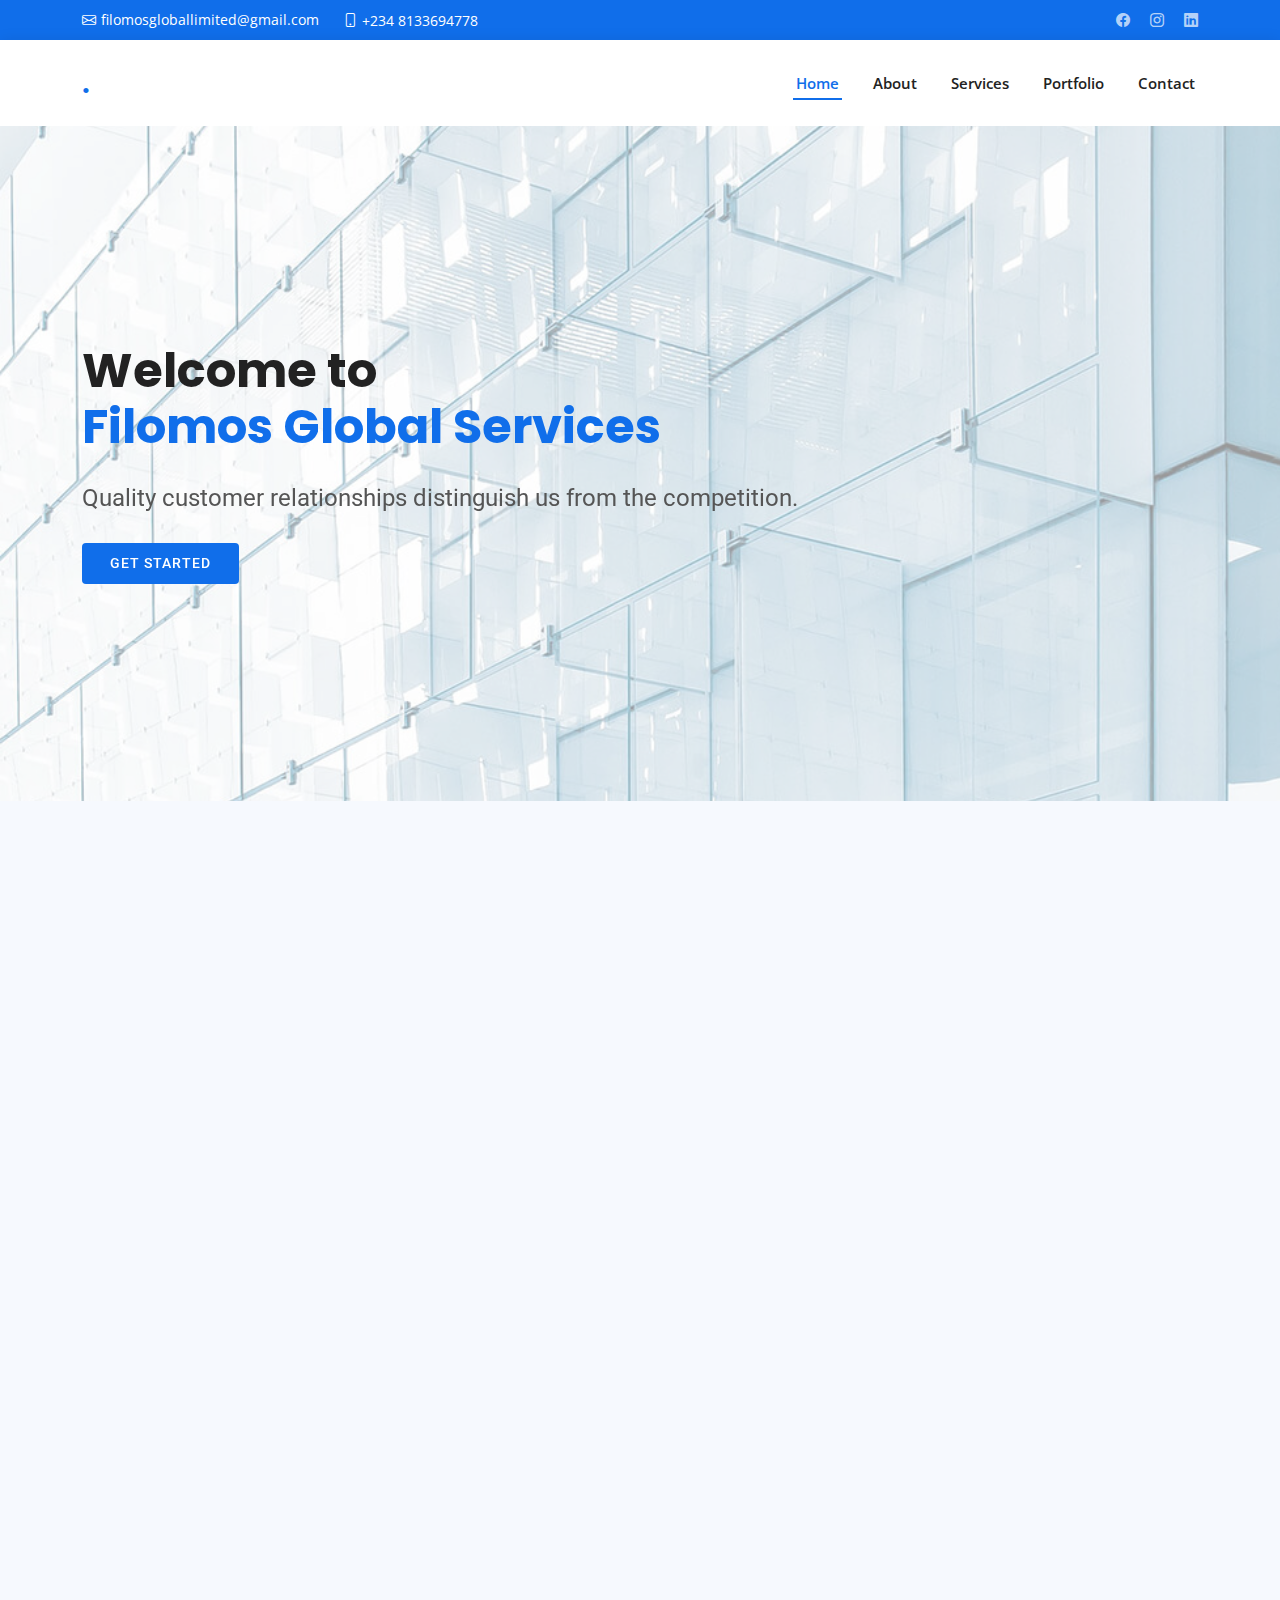
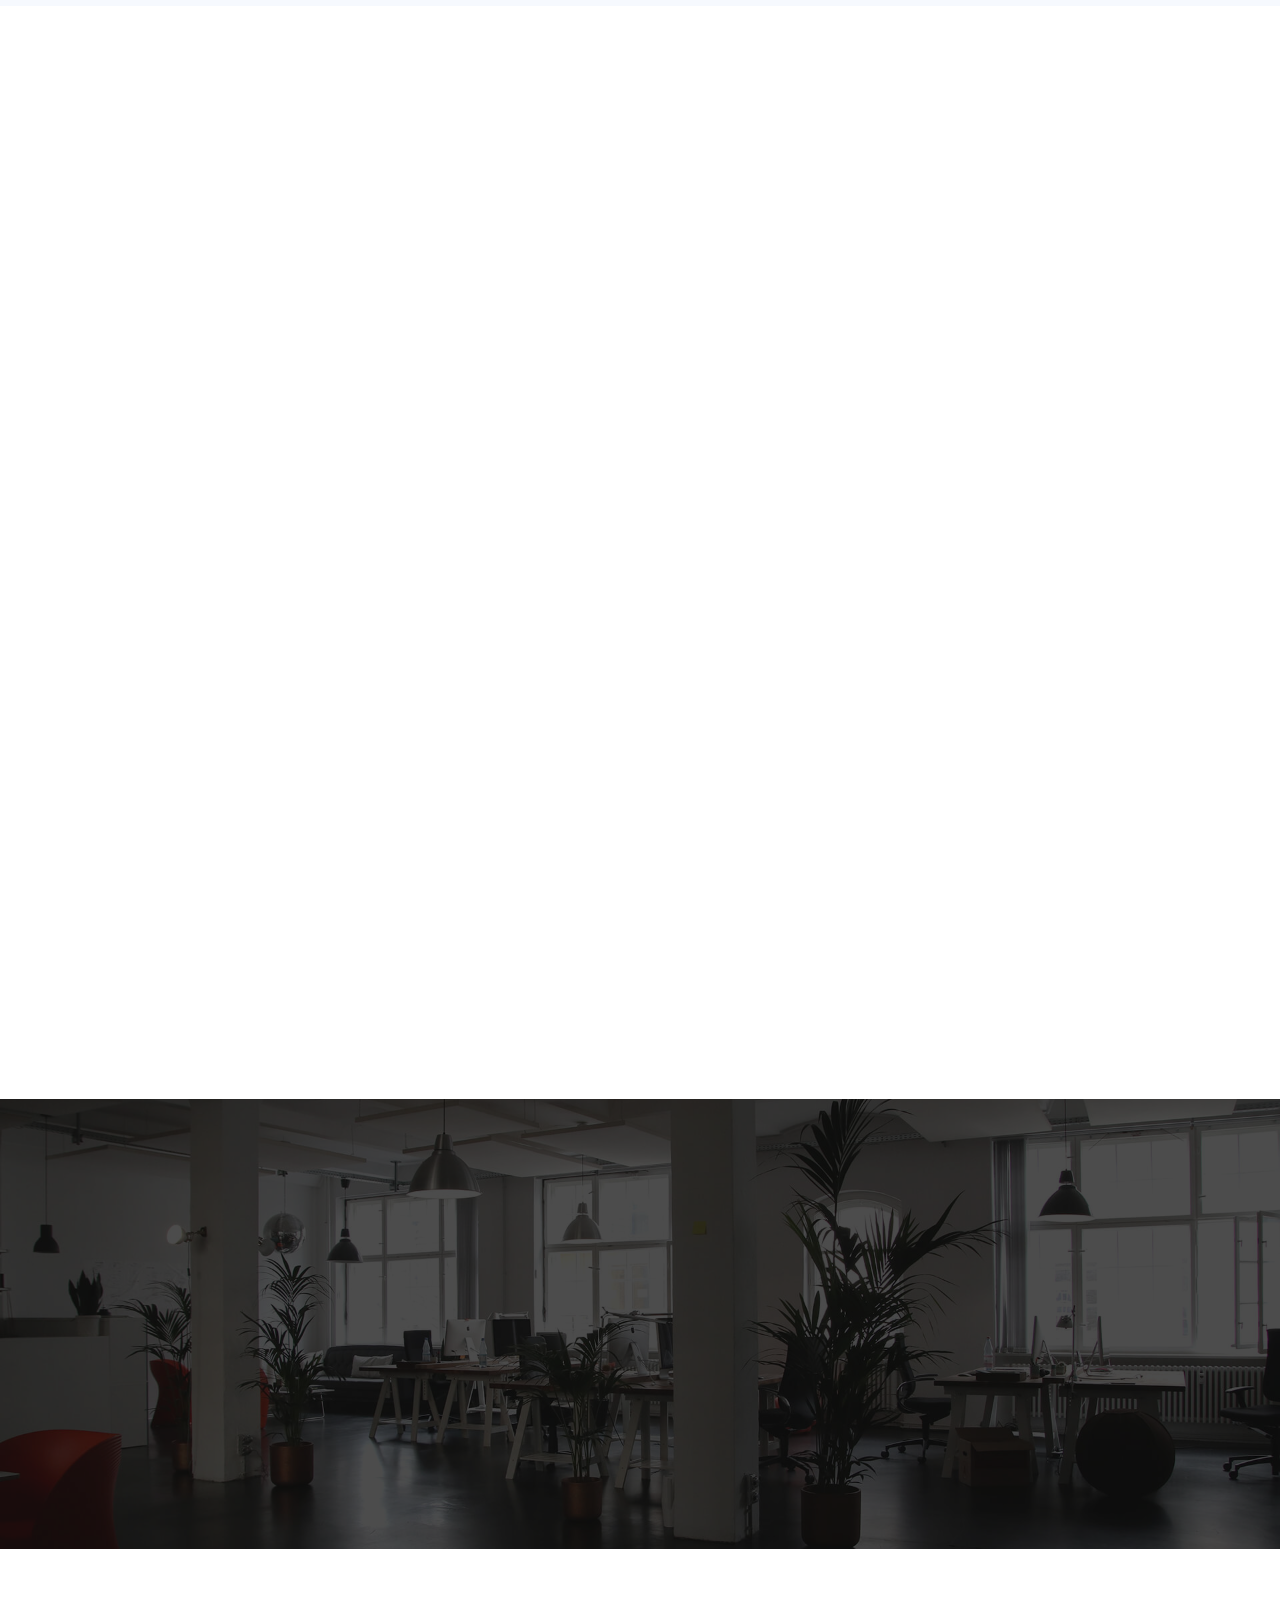
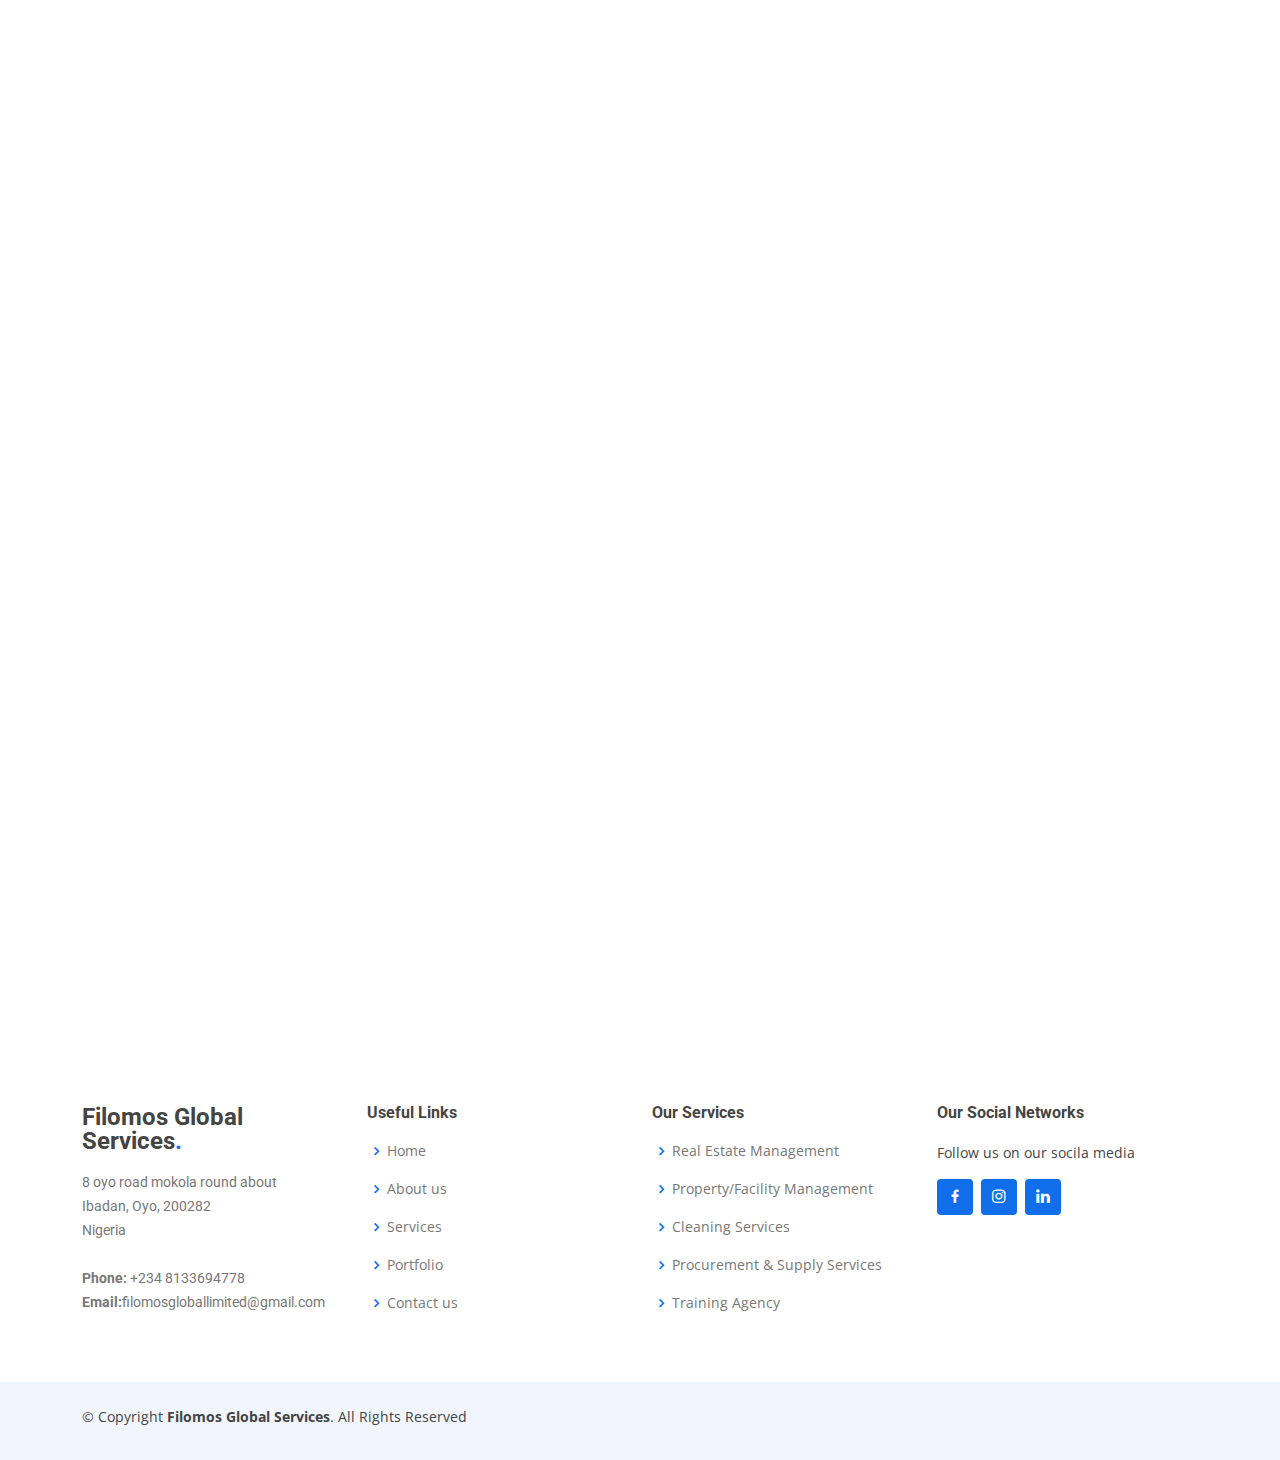
==== index.html @ 27ed24fc "Update index.html" ====
<!DOCTYPE html>
<html lang="en">

<head>
  <meta charset="utf-8">
  <meta content="width=device-width, initial-scale=1.0" name="viewport">

  <title>BizLand Bootstrap Template - Index</title>
  <meta content="" name="description">
  <meta content="" name="keywords">

  <!-- Favicons -->
  <link href="assets/img/fil-1.jpeg" rel="icon">
  <link href="assets/img/fil-1.jpeg" rel="apple-touch-icon">

  <!-- Google Fonts -->
  <link href="https://fonts.googleapis.com/css?family=Open+Sans:300,300i,400,400i,600,600i,700,700i|Roboto:300,300i,400,400i,500,500i,600,600i,700,700i|Poppins:300,300i,400,400i,500,500i,600,600i,700,700i" rel="stylesheet">

  <!-- Vendor CSS Files -->
  <link href="assets/vendor/aos/aos.css" rel="stylesheet">
  <link href="assets/vendor/bootstrap/css/bootstrap.min.css" rel="stylesheet">
  <link href="assets/vendor/bootstrap-icons/bootstrap-icons.css" rel="stylesheet">
  <link href="assets/vendor/boxicons/css/boxicons.min.css" rel="stylesheet">
  <link href="assets/vendor/glightbox/css/glightbox.min.css" rel="stylesheet">
  <link href="assets/vendor/swiper/swiper-bundle.min.css" rel="stylesheet">

  <!-- Template Main CSS File -->
  <link href="assets/css/style.css" rel="stylesheet">

</head>

<body>

  <!-- ======= Top Bar ======= -->
  <section id="topbar" class="d-flex align-items-center">
    <div class="container d-flex justify-content-center justify-content-md-between">
      <div class="contact-info d-flex align-items-center">
        <i class="bi bi-envelope d-flex align-items-center"><a href="mailto:contact@example.com">filomosgloballimited@gmail.com</a></i>
        <i class="bi bi-phone d-flex align-items-center ms-4"><span>+234 8133694778</span></i>
      </div>
      <div class="social-links d-none d-md-flex align-items-center">
        <a href="https://www.linkedin.com/company/filomos-global-services/" class="facebook"><i class="bi bi-facebook"></i></a>
        <a href="https://www.instagram.com/filomosgloballimited/" class="instagram"><i class="bi bi-instagram"></i></a>
        <a href="https://www.linkedin.com/company/filomos-global-services/" class="linkedin"><i class="bi bi-linkedin"></i></i></a>
      </div>
    </div>
  </section>

  <!-- ======= Header ======= -->
  <header id="header" class="d-flex align-items-center">
    <div class="container d-flex align-items-center justify-content-between">

      <h1 class="logo"><a href="index.html"><span>.</span></a></h1>
      <!-- Uncomment below if you prefer to use an image logo -->
      <a href="index.html" class="logo"><img src="assets/img/fil-1.jpeg" alt=""></a>

      <nav id="navbar" class="navbar">
        <ul>
          <li><a class="nav-link scrollto active" href="#hero">Home</a></li>
          <li><a class="nav-link scrollto" href="#about">About</a></li>
          <li><a class="nav-link scrollto" href="#services">Services</a></li>
          <li><a class="nav-link scrollto " href="#portfolio">Portfolio</a></li>
          <li><a class="nav-link scrollto" href="#contact">Contact</a></li>
        </ul>
        <i class="bi bi-list mobile-nav-toggle"></i>
      </nav><!-- .navbar -->

    </div>
  </header><!-- End Header -->

  <!-- ======= Hero Section ======= -->
  <section id="hero" class="d-flex align-items-center">
    <div class="container" data-aos="zoom-out" data-aos-delay="100">
      <h1>Welcome to <br><span>Filomos Global Services</span></h1></br>
      <h2>Quality customer relationships distinguish us from the competition.</h2>
      <div class="d-flex">
        <a href="#about" class="btn-get-started scrollto">Get Started</a>
      </div>
    </div>
  </section><!-- End Hero -->

  <main id="main">

    <!-- ======= Featured Services Section ======= -->
  
    <!-- End Featured Services Section -->

    <!-- ======= About Section ======= -->
    <section id="about" class="about section-bg">
      <div class="container" data-aos="fade-up">

        <div class="section-title">
          <h2>About</h2>
          <h3>Find Out More <span>About Us</span></h3>
          <p>
            Elevating Standards, Building Relationships - Your Partner in Excellence Across Real Estate, Management, and Beyond
          </p>
        </div>

        <div class="row">
          <div class="col-lg-6" data-aos="fade-right" data-aos-delay="100">
            <img src="assets/img/fil-a.jpg" class="img-fluid" alt="">
          </div>
          <div class="col-lg-6 pt-4 pt-lg-0 content d-flex flex-column justify-content-center" data-aos="fade-up" data-aos-delay="100">
            <h3>We excel in real estate, facility management, cleaning, and procurement & supply.</h3>
            <p class="fst-italic">
              Our real estate, construction, and property management services offer innovative and tailored solutions for every need.
            </p>
            <ul>
            
              <li>
                <i class="bx bx-store-alt"></i>
                
                <div>
                  <p>We prioritize unique, punctual services and strong client relationships to ensure satisfaction.</p>
                </div>
                
              </li>
              
              <li>
                <i class="bx bx-images"></i>
              
                <div>
                  <p>Our professionalism, confidentiality, skilled staff selection, and commitment to improvement ensure a positive experience for all stakeholders.</p>
                  
                </div>
              
              </li>
            </ul>
            <p>
              We are more than just a service provider; we are a partner committed to delivering not only exceptional services but also fostering a positive and collaborative experience for all our clients.
              Our aim is to transcend the ordinary, setting new benchmarks for quality and customer satisfaction in every project we undertake.
            </p>
           
          </div>
        </div>

      </div>
    </section><!-- End About Section -->

    <!-- ======= Skills Section ======= -->
    
    <!-- End Skills Section -->

    <!-- ======= Counts Section ======= -->
    
    <!-- End Counts Section -->

    <!-- ======= Clients Section ======= -->
      
    <!-- End Clients Section -->

    <!-- ======= Services Section ======= -->
    <section id="services" class="services">
      <div class="container" data-aos="fade-up">

        <div class="section-title">
          <h2>Services</h2>
          <h3>Check our <span>Services</span></h3>
          <p>"Transforming Spaces, Enhancing Lives: Tailored Solutions for Every Need"</p>
        </div>

        <div class="row">
          <div class="col-lg-4 col-md-6 d-flex align-items-stretch" data-aos="zoom-in" data-aos-delay="100">
            <div class="icon-box">
              <div class="icon"><i class="bx bxl-dribbble"></i></div>
              <h4><a href="">Real Estate Services</a></h4>
              <p>We specialize in land sales and leases, house rentals and sales, as well as construction and design services.</p>
            </div>
          </div>

          <div class="col-lg-4 col-md-6 d-flex align-items-stretch mt-4 mt-md-0" data-aos="zoom-in" data-aos-delay="200">
            <div class="icon-box">
              <div class="icon"><i class="bx bx-file"></i></div>
              <h4><a href="">Facility Management</a></h4>
              <p>We offer renovation, repair, and maintenance services.</p>
            </div>
          </div>

          <div class="col-lg-4 col-md-6 d-flex align-items-stretch mt-4 mt-lg-0" data-aos="zoom-in" data-aos-delay="300">
            <div class="icon-box">
              <div class="icon"><i class="bx bx-tachometer"></i></div>
              <h4><a href="">Cleaning Services</a></h4>
              <p>We provide post-construction cleaning services for residential areas, commercial spaces, and offices, including sofa and carpet cleaning.</p>
            </div>
          </div>

          <div class="col-lg-4 col-md-6 d-flex align-items-stretch mt-4" data-aos="zoom-in" data-aos-delay="100">
            <div class="icon-box">
              <div class="icon"><i class="bx bx-world"></i></div>
              <h4><a href="">Procurement Services</a></h4>
              <p>
                We offer a wide range of services including electrical work,
              plumbing, interior design, as well as the supply and installation of granite, stone base, and gravel
              </p>
            </div>
          </div>

          <div class="col-lg-4 col-md-6 d-flex align-items-stretch mt-4" data-aos="zoom-in" data-aos-delay="200">
            <div class="icon-box">
              <div class="icon"><i class="bx bx-slideshow"></i></div>
              <h4><a href="">Training</a></h4>
              <p>
              We offer training focused on safety, welfare, and health of employees in the workplace, aiming for "Synergy for Enhanced Productivity."
              </p>
            </div>
          </div>

          <div class="col-lg-4 col-md-6 d-flex align-items-stretch mt-4" data-aos="zoom-in" data-aos-delay="300">
            <div class="icon-box">
              <div class="icon"><i class="bx bx-arch"></i></div>
              <h4><a href="">Interior Design</a></h4>
              <p>We deliver contemporary and stylish interior solutions tailored to your building, encompassing offices, homes, and stores.</p>
            </div>
          </div>

        </div>

      </div>
    </section><!-- End Services Section -->

    <!-- ======= Testimonials Section ======= -->
    <section id="testimonials" class="testimonials">
      <div class="container" data-aos="zoom-in">

        <div class="testimonials-slider swiper" data-aos="fade-up" data-aos-delay="100">
          <div class="swiper-wrapper">

            <div class="swiper-slide">
              <div class="testimonial-item">
                <img src="assets/img/testimonials/testimonials-1.jpg" class="testimonial-img" alt="">
                <h3>Saul Goodman</h3>
                <h4>Ceo &amp; Founder</h4>
                <p>
                  <i class="bx bxs-quote-alt-left quote-icon-left"></i>
                  Proin iaculis purus consequat sem cure digni ssim donec porttitora entum suscipit rhoncus. Accusantium quam, ultricies eget id, aliquam eget nibh et. Maecen aliquam, risus at semper.
                  <i class="bx bxs-quote-alt-right quote-icon-right"></i>
                </p>
              </div>
            </div><!-- End testimonial item -->

            <div class="swiper-slide">
              <div class="testimonial-item">
                <img src="assets/img/testimonials/testimonials-2.jpg" class="testimonial-img" alt="">
                <h3>Sara Wilsson</h3>
                <h4>Designer</h4>
                <p>
                  <i class="bx bxs-quote-alt-left quote-icon-left"></i>
                  Export tempor illum tamen malis malis eram quae irure esse labore quem cillum quid cillum eram malis quorum velit fore eram velit sunt aliqua noster fugiat irure amet legam anim culpa.
                  <i class="bx bxs-quote-alt-right quote-icon-right"></i>
                </p>
              </div>
            </div><!-- End testimonial item -->

            <div class="swiper-slide">
              <div class="testimonial-item">
                <img src="assets/img/testimonials/testimonials-3.jpg" class="testimonial-img" alt="">
                <h3>Jena Karlis</h3>
                <h4>Store Owner</h4>
                <p>
                  <i class="bx bxs-quote-alt-left quote-icon-left"></i>
                  Enim nisi quem export duis labore cillum quae magna enim sint quorum nulla quem veniam duis minim tempor labore quem eram duis noster aute amet eram fore quis sint minim.
                  <i class="bx bxs-quote-alt-right quote-icon-right"></i>
                </p>
              </div>
            </div><!-- End testimonial item -->

            <div class="swiper-slide">
              <div class="testimonial-item">
                <img src="assets/img/testimonials/testimonials-4.jpg" class="testimonial-img" alt="">
                <h3>Matt Brandon</h3>
                <h4>Freelancer</h4>
                <p>
                  <i class="bx bxs-quote-alt-left quote-icon-left"></i>
                  Fugiat enim eram quae cillum dolore dolor amet nulla culpa multos export minim fugiat minim velit minim dolor enim duis veniam ipsum anim magna sunt elit fore quem dolore labore illum veniam.
                  <i class="bx bxs-quote-alt-right quote-icon-right"></i>
                </p>
              </div>
            </div><!-- End testimonial item -->

            <div class="swiper-slide">
              <div class="testimonial-item">
                <img src="assets/img/testimonials/testimonials-5.jpg" class="testimonial-img" alt="">
                <h3>John Larson</h3>
                <h4>Entrepreneur</h4>
                <p>
                  <i class="bx bxs-quote-alt-left quote-icon-left"></i>
                  Quis quorum aliqua sint quem legam fore sunt eram irure aliqua veniam tempor noster veniam enim culpa labore duis sunt culpa nulla illum cillum fugiat legam esse veniam culpa fore nisi cillum quid.
                  <i class="bx bxs-quote-alt-right quote-icon-right"></i>
                </p>
              </div>
            </div><!-- End testimonial item -->

          </div>
          <div class="swiper-pagination"></div>
        </div>

      </div>
    </section><!-- End Testimonials Section -->

    <!-- ======= Portfolio Section ======= -->
    <section id="portfolio" class="portfolio">
      <div class="container" data-aos="fade-up">

        <div class="section-title">
          <h2>Portfolio</h2>
          <h3>Check our <span>Portfolio</span></h3>
          <p>We deliver top-notch solutions to ensure our clients are fully satisfied.</p>
        </div>

        <div class="row" data-aos="fade-up" data-aos-delay="100">
          <div class="col-lg-12 d-flex justify-content-center">
            <ul id="portfolio-flters">
              <li data-filter="*" class="filter-active">All</li>
              <li data-filter=".filter-Cleaning">Cleaning</li>
              <li data-filter=".filter-Procurement">Procurement</li>
              <li data-filter=".filter-RealEstate">Real Estate</li>
               <li data-filter=".filter-Training">Training</li>
            </ul>
          </div>
        </div>

        <div class="row portfolio-container" data-aos="fade-up" data-aos-delay="200">

          <div class="col-lg-4 col-md-6 portfolio-item filter-Cleaning">
            <img src="assets/img/fil-14.jpeg" class="img-fluid" alt="">
            <div class="portfolio-info">
              <h4>Cleaning</h4>
              <p>Cleaning</p>
              <a href="assets/img/fil-14.jpeg" data-gallery="portfolioGallery" class="portfolio-lightbox preview-link" title="Cleaning services"><i class="bx bx-plus"></i></a>
           
            </div>
          </div>

          <div class="col-lg-4 col-md-6 portfolio-item filter-Cleaning">
            <img src="assets/img/fil-15.jpeg" class="img-fluid" alt="">
            <div class="portfolio-info">
              <h4>Cleaning</h4>
              <p>Cleaning</p>
              <a href="assets/img/fil-15.jpeg" data-gallery="portfolioGallery" class="portfolio-lightbox preview-link" title="Cleaning services"><i class="bx bx-plus"></i></a>
            
            </div>
          </div>

          <div class="col-lg-4 col-md-6 portfolio-item filter-Cleaning">
            <img src="assets/img/fil-16.jpeg" class="img-fluid" alt="">
            <div class="portfolio-info">
              <h4>Cleaning</h4>
              <p>Cleaning</p>
              <a href="assets/img/fil-16.jpeg" data-gallery="portfolioGallery" class="portfolio-lightbox preview-link" title="Cleaning services"><i class="bx bx-plus"></i></a>
           
            </div>
          </div>

           <div class="col-lg-4 col-md-6 portfolio-item filter-Cleaning">
            <img src="assets/img/fil-9.jpeg" class="img-fluid" alt="">
            <div class="portfolio-info">
              <h4>Cleaning</h4>
              <p>Cleaning</p>
              <a href="assets/img/fil-9.jpeg" data-gallery="portfolioGallery" class="portfolio-lightbox preview-link" title="Cleaning services"><i class="bx bx-plus"></i></a>
           
            </div>
          </div>

          <div class="col-lg-4 col-md-6 portfolio-item filter-RealEstate">
            <img src="assets/img/fil-21.jpeg" class="img-fluid" alt="">
            <div class="portfolio-info">
              <h4>Real Estate</h4>
              <p>Real Estate</p>
              <a href="assets/img/fil-21.jpeg" data-gallery="portfolioGallery" class="portfolio-lightbox preview-link" title="Real Estate"><i class="bx bx-plus"></i></a>
            
            </div>
          </div>

          <div class="col-lg-4 col-md-6 portfolio-item filter-RealEstate">
            <img src="assets/img/fil-23.jpeg" class="img-fluid" alt="">
            <div class="portfolio-info">
              <h4>Real Estate</h4>
              <p>Real Estate</p>
              <a href="assets/img/fil-23.jpeg" data-gallery="portfolioGallery" class="portfolio-lightbox preview-link" title="Real Estate"><i class="bx bx-plus"></i></a>
              
            </div>
          </div>

          <div class="col-lg-4 col-md-6 portfolio-item filter-Training">
            <img src="assets/img/fil-12.jpeg" class="img-fluid" alt="">
            <div class="portfolio-info">
              <h4>Training</h4>
              <p>Training</p>
              <a href="assets/img/fil-12.jpeg" data-gallery="portfolioGallery" class="portfolio-lightbox preview-link" title="Training"><i class="bx bx-plus"></i></a>
            
            </div>
          </div>

            <div class="col-lg-4 col-md-6 portfolio-item filter-Cleaning">
            <img src="assets/img/fil-8.jpeg" class="img-fluid" alt="">
            <div class="portfolio-info">
              <h4>Cleaning</h4>
              <p>Cleaning</p>
              <a href="assets/img/fil-8.jpeg" data-gallery="portfolioGallery" class="portfolio-lightbox preview-link" title="Cleaning"><i class="bx bx-plus"></i></a>
            
            </div>
          </div>

            <div class="col-lg-4 col-md-6 portfolio-item filter-Training">
            <img src="assets/img/fil-17.jpeg" class="img-fluid" alt="">
            <div class="portfolio-info">
              <h4>Training</h4>
              <p>Training</p>
              <a href="assets/img/fil-17.jpeg" data-gallery="portfolioGallery" class="portfolio-lightbox preview-link" title="Training"><i class="bx bx-plus"></i></a>
             
            </div>
          </div>

            <div class="col-lg-4 col-md-6 portfolio-item filter-Training">
            <img src="assets/img/fil-13.jpeg" class="img-fluid" alt="">
            <div class="portfolio-info">
              <h4>Training</h4>
              <p>T</p>
              <a href="assets/img/fil-13.jpeg" data-gallery="portfolioGallery" class="portfolio-lightbox preview-link" title="Training"><i class="bx bx-plus"></i></a>
          
            </div>
          </div>

          <div class="col-lg-4 col-md-6 portfolio-item filter-Procurement">
            <img src="assets/img/fil-7.jpeg" class="img-fluid" alt="">
            <div class="portfolio-info">
              <h4>Procurement</h4>
              <p>Procurement</p>
              <a href="assets/img/fil-7.jpeg" data-gallery="portfolioGallery" class="portfolio-lightbox preview-link" title="procurement"><i class="bx bx-plus"></i></a>
             
            </div>
          </div>

            <div class="col-lg-4 col-md-6 portfolio-item filter-Procurement">
            <img src="assets/img/fil-20.jpeg" class="img-fluid" alt="">
            <div class="portfolio-info">
              <h4>Procurement</h4>
              <p>Procurement</p>
              <a href="assets/img/fil-20.jpeg" data-gallery="portfolioGallery" class="portfolio-lightbox preview-link" title="procurement"><i class="bx bx-plus"></i></a>
             
            </div>
          </div>

          <div class="col-lg-4 col-md-6 portfolio-item filter-Procurement">
            <img src="assets/img/fil-19.jpeg" class="img-fluid" alt="">
            <div class="portfolio-info">
              <h4>Procurement</h4>
              <p>Procurement</p>
              <a href="assets/img/fil-19.jpeg" data-gallery="portfolioGallery" class="portfolio-lightbox preview-link" title="procurement"><i class="bx bx-plus"></i></a>
             
            </div>
          </div>
          
           <div class="col-lg-4 col-md-6 portfolio-item filter-Procurement">
            <img src="assets/img/fil-18.jpeg" class="img-fluid" alt="">
            <div class="portfolio-info">
              <h4>Procurement</h4>
              <p>Procurement</p>
              <a href="assets/img/fil-18.jpeg" data-gallery="portfolioGallery" class="portfolio-lightbox preview-link" title="Procurement"><i class="bx bx-plus"></i></a>
            
            </div>
          </div>

        </div>

      </div>
    </section><!-- End Portfolio Section -->

    <!-- ======= Team Section ======= -->
    
    <!-- End Team Section -->

    <!-- ======= Pricing Section ======= -->
      
    <!-- End Pricing Section -->

    <!-- ======= Frequently Asked Questions Section ======= -->
    
    <!-- End Frequently Asked Questions Section -->

    <!-- ======= Contact Section ======= -->
     <section id="contact" class="contact">
      <div class="container" data-aos="fade-up">

        <div class="section-title">
          <h2>Contact</h2>
          <h3><span>Contact Us</span></h3>
          <p>Filomos Group's commitment to excellence spans real estate, facility management, cleaning services, procurement, and supply services.</p>
        </div>

        <div class="row" data-aos="fade-up" data-aos-delay="100">
          <div class="col-lg-6">
            <div class="info-box mb-4">
              <i class="bx bx-map"></i>
              <h3>Our Address</h3>
              <p>No 8 oyo road mokola round about, Ibadan, Oyo, 200282, Nigeria</p>
            </div>
          </div>

          <div class="col-lg-3 col-md-6">
            <div class="info-box  mb-4">
              <i class="bx bx-envelope"></i>
              <h3>Email Us</h3>
              <p>filomosgloballimited@gmail.com</p>
            </div>
          </div>

          <div class="col-lg-3 col-md-6">
            <div class="info-box  mb-4">
              <i class="bx bx-phone-call"></i>
              <h3>Call Us</h3>
              <p>+234 8133694778</p>
            </div>
          </div>

        </div>
      </div>
    </section><!-- End Contact Section -->
    
    <!-- End Contact Section -->

  </main><!-- End #main -->

  <!-- ======= Footer ======= -->
  <footer id="footer">

    <div class="footer-top">
      <div class="container">
        <div class="row">

          <div class="col-lg-3 col-md-6 footer-contact">
            <h3>Filomos Global Services<span>.</span></h3>
            <p>
              8 oyo road mokola round about<br>
              Ibadan, Oyo, 200282<br>
              Nigeria<br><br>
              <strong>Phone:</strong> +234 8133694778<br>
              <strong>Email:</strong>filomosgloballimited@gmail.com<br>
            </p>
          </div>

          <div class="col-lg-3 col-md-6 footer-links">
            <h4>Useful Links</h4>
            <ul>
              <li><i class="bx bx-chevron-right"></i> <a href="#hero">Home</a></li>
              <li><i class="bx bx-chevron-right"></i> <a href="#about">About us</a></li>
              <li><i class="bx bx-chevron-right"></i> <a href="#services">Services</a></li>
              <li><i class="bx bx-chevron-right"></i> <a href="#portfolio">Portfolio</a></li>
              <li><i class="bx bx-chevron-right"></i> <a href="#contact">Contact us</a></li>
            </ul>
          </div>

          <div class="col-lg-3 col-md-6 footer-links">
            <h4>Our Services</h4>
            <ul>
              <li><i class="bx bx-chevron-right"></i> <a href="#">Real Estate Management</a></li>
              <li><i class="bx bx-chevron-right"></i> <a href="#">Property/Facility Management</a></li>
              <li><i class="bx bx-chevron-right"></i> <a href="#">Cleaning Services</a></li>
              <li><i class="bx bx-chevron-right"></i> <a href="#">Procurement & Supply Services</a></li>
              <li><i class="bx bx-chevron-right"></i> <a href="#">Training Agency</a></li>
            </ul>
          </div>

          <div class="col-lg-3 col-md-6 footer-links">
            <h4>Our Social Networks</h4>
            <p>Follow us on our socila media</p>
            <div class="social-links mt-3">
              <a href="https://www.facebook.com/profile.php?id=100077871773755" class="facebook"><i class="bx bxl-facebook"></i></a>
              <a href="https://www.instagram.com/filomosgloballimited/" class="instagram"><i class="bx bxl-instagram"></i></a>
              <a href="https://www.linkedin.com/company/filomos-global-services/" class="linkedin"><i class="bx bxl-linkedin"></i></a>
            </div>
          </div>

        </div>
      </div>
    </div>

    <div class="container py-4">
      <div class="copyright">
        &copy; Copyright <strong><span>Filomos Global Services</span></strong>. All Rights Reserved
      </div>
      
    </div>
  </footer><!-- End Footer -->

  <div id="preloader"></div>
  <a href="#" class="back-to-top d-flex align-items-center justify-content-center"><i class="bi bi-arrow-up-short"></i></a>

  <!-- Vendor JS Files -->
  <script src="assets/vendor/purecounter/purecounter_vanilla.js"></script>
  <script src="assets/vendor/aos/aos.js"></script>
  <script src="assets/vendor/bootstrap/js/bootstrap.bundle.min.js"></script>
  <script src="assets/vendor/glightbox/js/glightbox.min.js"></script>
  <script src="assets/vendor/isotope-layout/isotope.pkgd.min.js"></script>
  <script src="assets/vendor/swiper/swiper-bundle.min.js"></script>
  <script src="assets/vendor/waypoints/noframework.waypoints.js"></script>
  <script src="assets/vendor/php-email-form/validate.js"></script>

  <!-- Template Main JS File -->
  <script src="assets/js/main.js"></script>

</body>

</html>
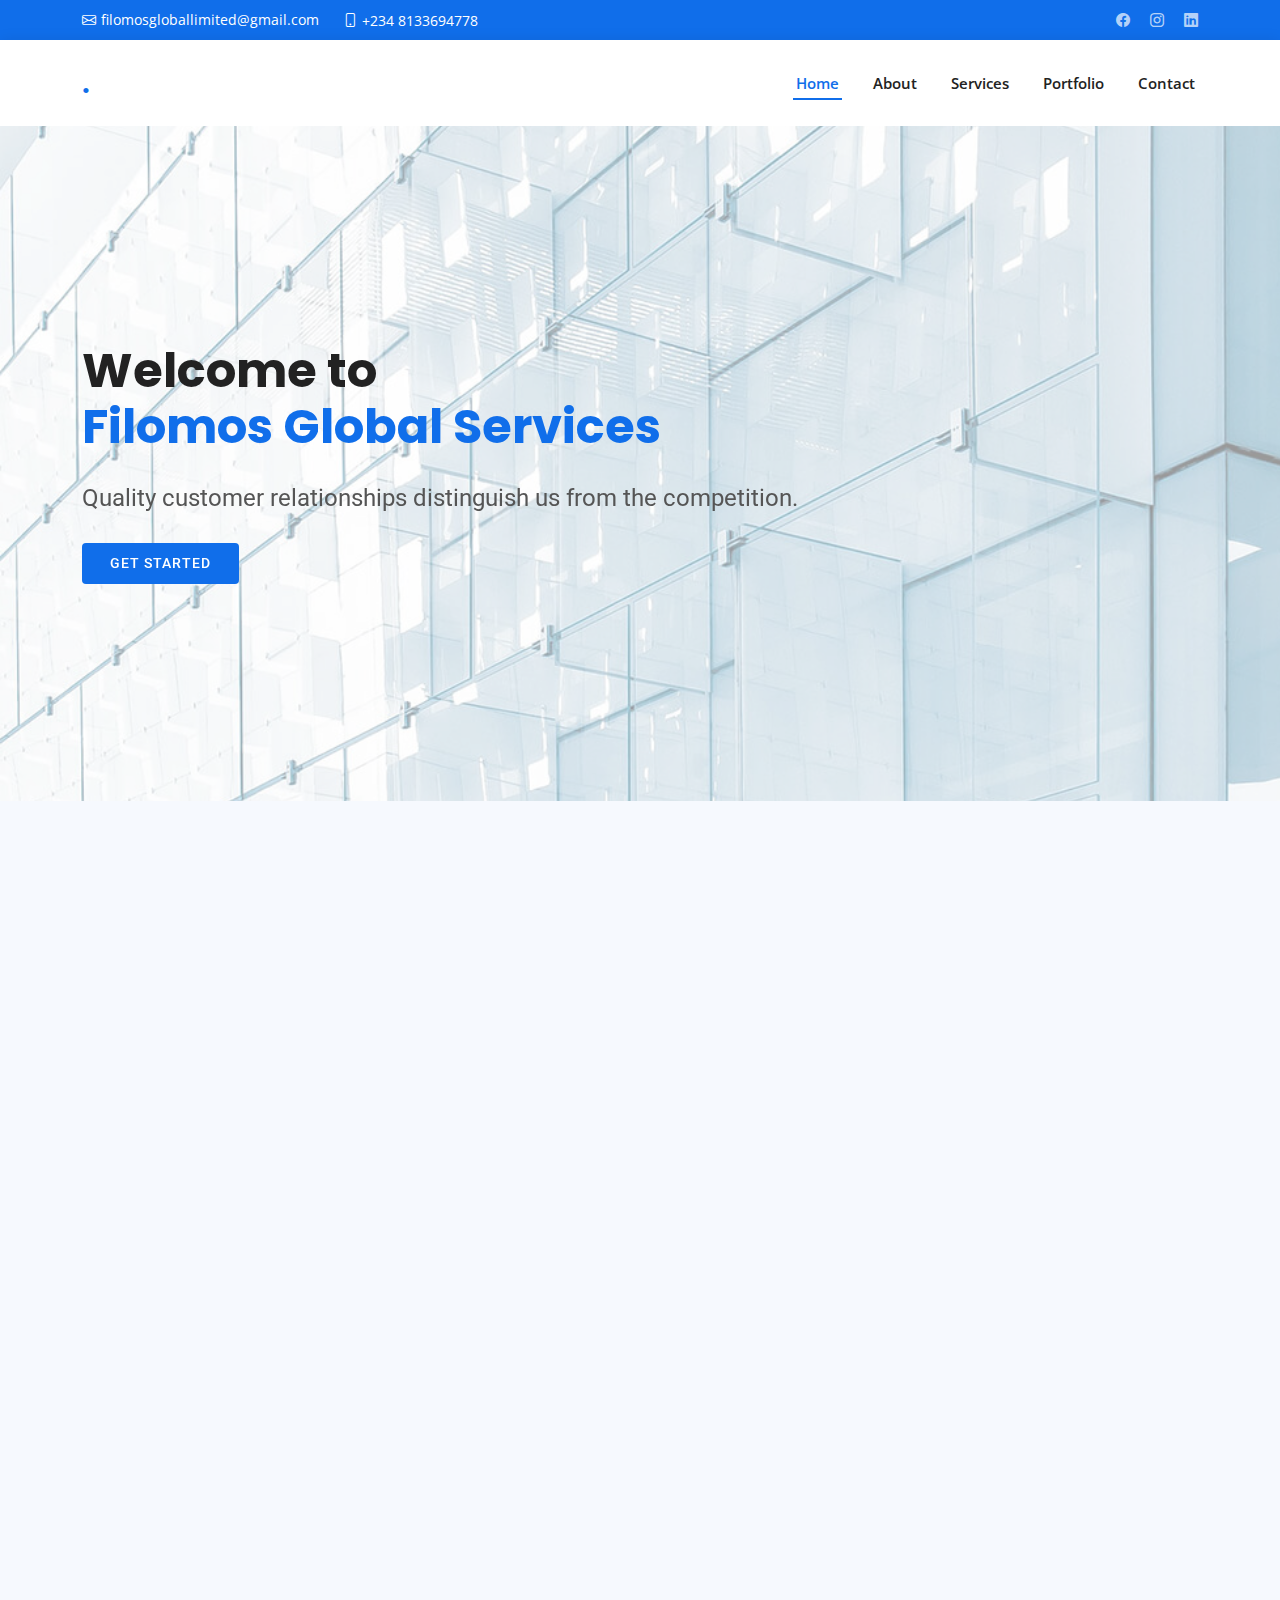
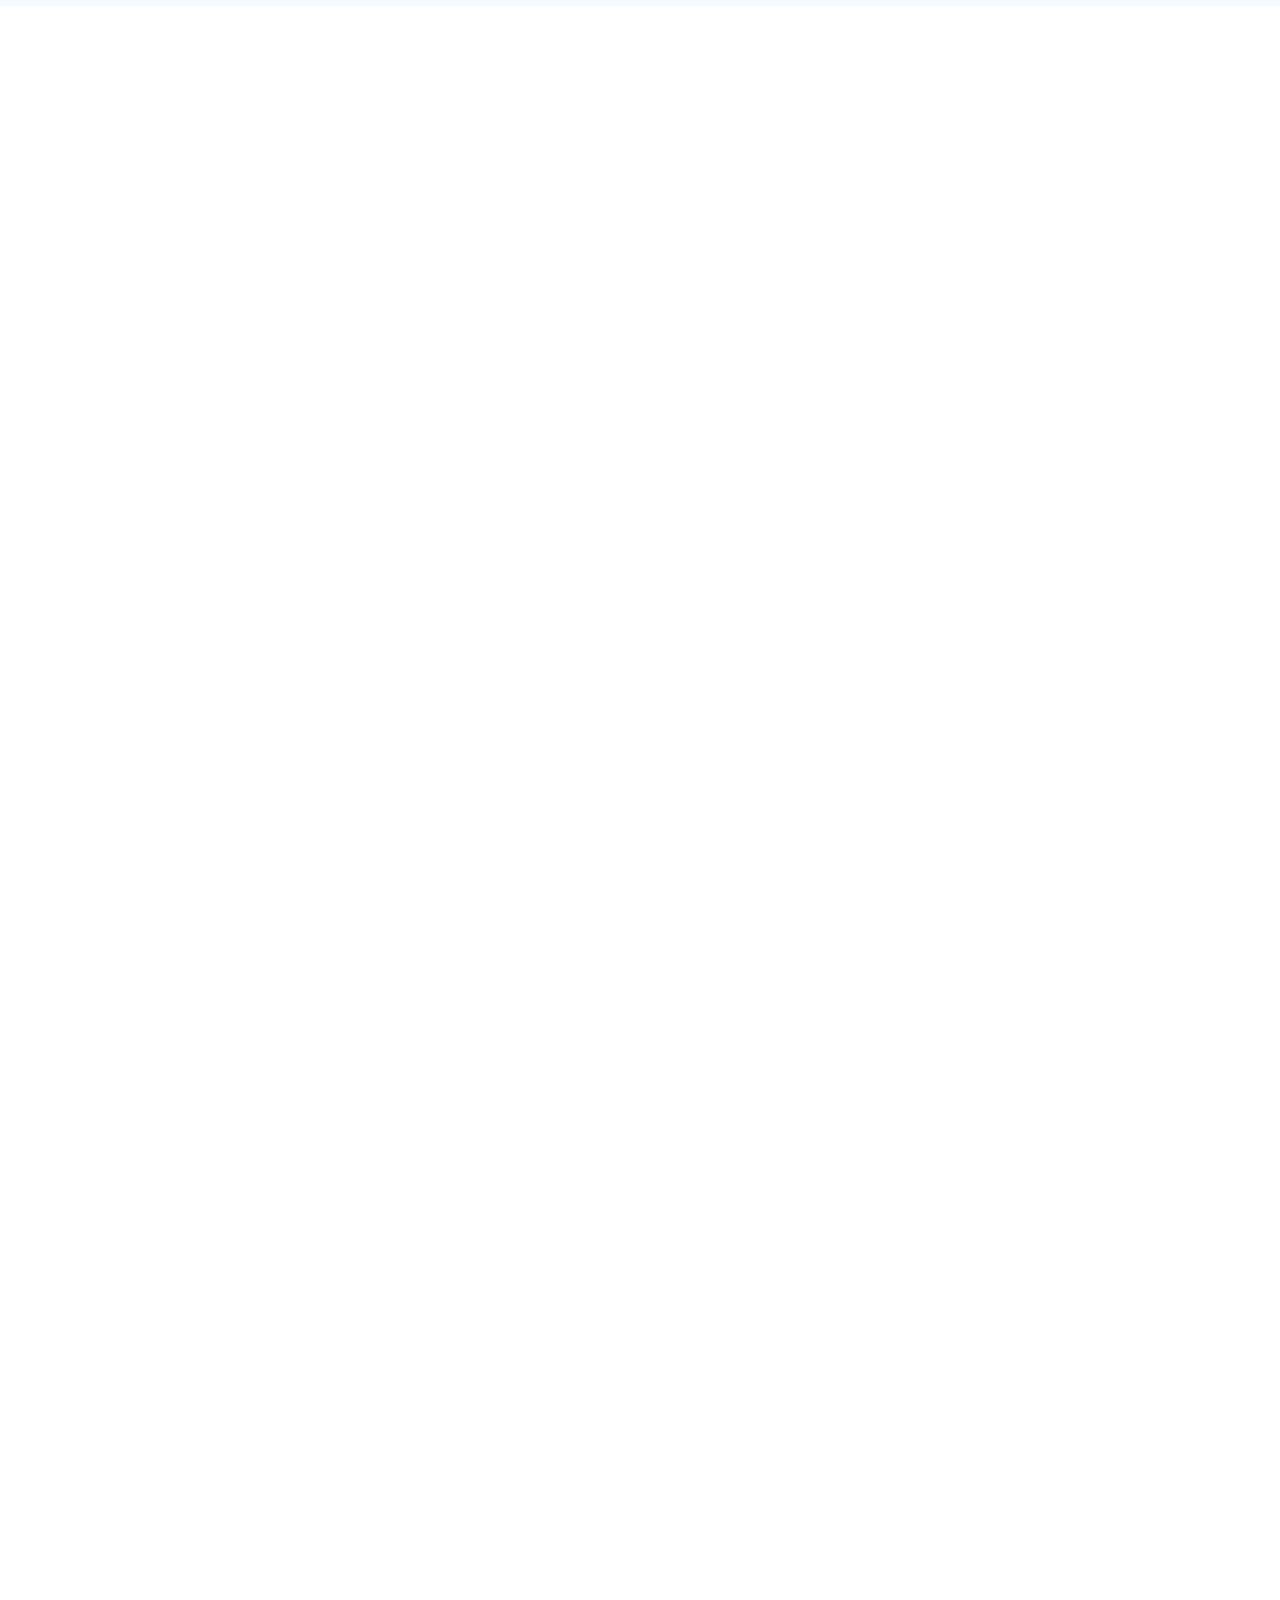
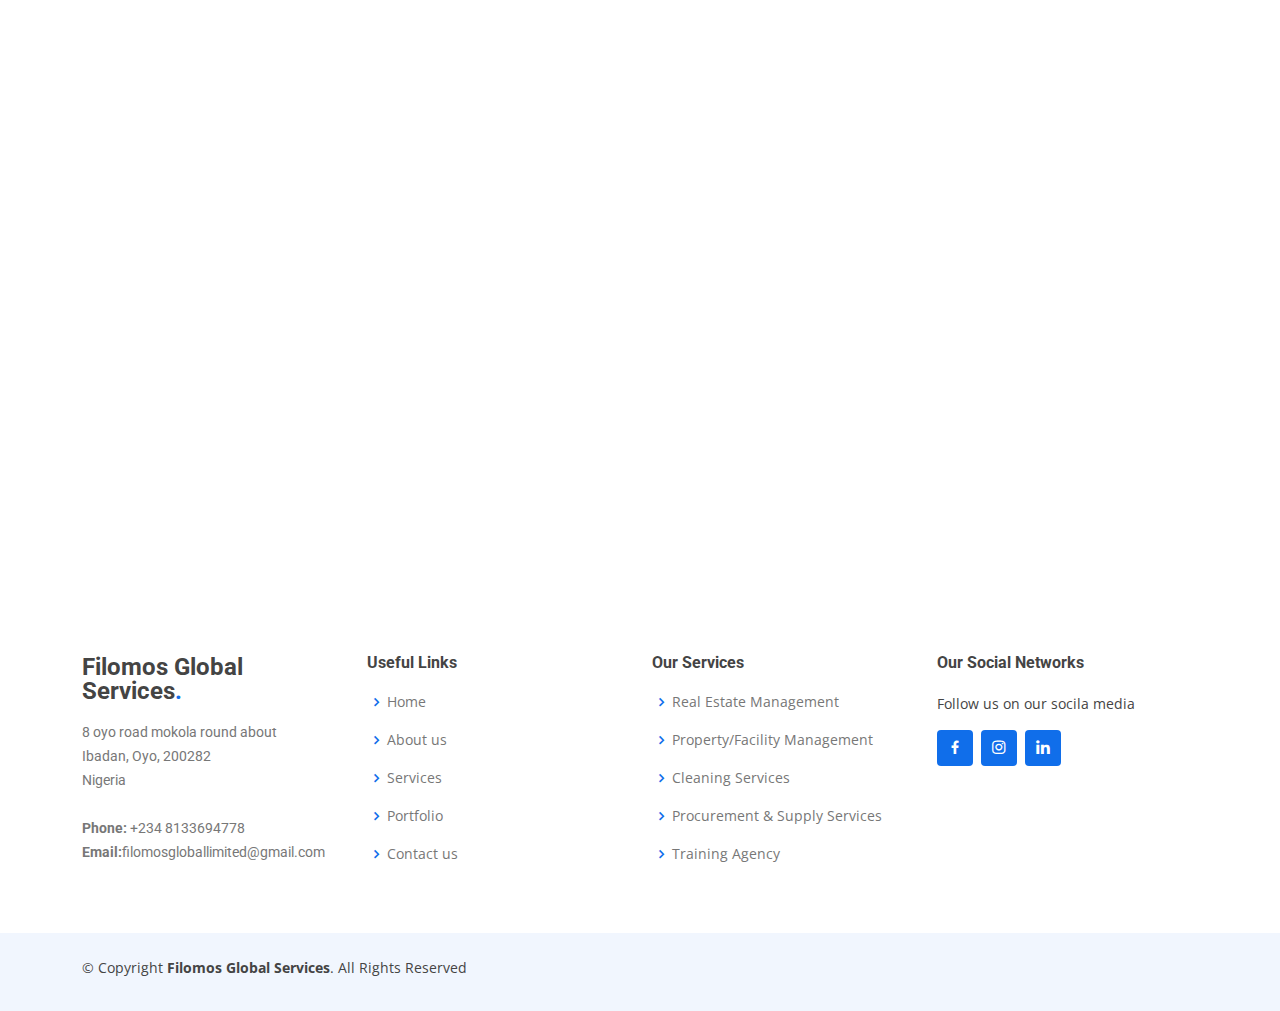
==== commit 80c98c65: "Update index.html" ====
--- a/index.html
+++ b/index.html
@@ -5,7 +5,7 @@
   <meta charset="utf-8">
   <meta content="width=device-width, initial-scale=1.0" name="viewport">
 
-  <title>BizLand Bootstrap Template - Index</title>
+  <title>Filomos Global Services</title>
   <meta content="" name="description">
   <meta content="" name="keywords">
 
@@ -220,76 +220,8 @@
     </section><!-- End Services Section -->
 
     <!-- ======= Testimonials Section ======= -->
-    <section id="testimonials" class="testimonials">
-      <div class="container" data-aos="zoom-in">
-
-        <div class="testimonials-slider swiper" data-aos="fade-up" data-aos-delay="100">
-          <div class="swiper-wrapper">
-
-            <div class="swiper-slide">
-              <div class="testimonial-item">
-                <img src="assets/img/testimonials/testimonials-1.jpg" class="testimonial-img" alt="">
-                <h3>Saul Goodman</h3>
-                <h4>Ceo &amp; Founder</h4>
-                <p>
-                  <i class="bx bxs-quote-alt-left quote-icon-left"></i>
-                  Proin iaculis purus consequat sem cure digni ssim donec porttitora entum suscipit rhoncus. Accusantium quam, ultricies eget id, aliquam eget nibh et. Maecen aliquam, risus at semper.
-                  <i class="bx bxs-quote-alt-right quote-icon-right"></i>
-                </p>
-              </div>
-            </div><!-- End testimonial item -->
-
-            <div class="swiper-slide">
-              <div class="testimonial-item">
-                <img src="assets/img/testimonials/testimonials-2.jpg" class="testimonial-img" alt="">
-                <h3>Sara Wilsson</h3>
-                <h4>Designer</h4>
-                <p>
-                  <i class="bx bxs-quote-alt-left quote-icon-left"></i>
-                  Export tempor illum tamen malis malis eram quae irure esse labore quem cillum quid cillum eram malis quorum velit fore eram velit sunt aliqua noster fugiat irure amet legam anim culpa.
-                  <i class="bx bxs-quote-alt-right quote-icon-right"></i>
-                </p>
-              </div>
-            </div><!-- End testimonial item -->
-
-            <div class="swiper-slide">
-              <div class="testimonial-item">
-                <img src="assets/img/testimonials/testimonials-3.jpg" class="testimonial-img" alt="">
-                <h3>Jena Karlis</h3>
-                <h4>Store Owner</h4>
-                <p>
-                  <i class="bx bxs-quote-alt-left quote-icon-left"></i>
-                  Enim nisi quem export duis labore cillum quae magna enim sint quorum nulla quem veniam duis minim tempor labore quem eram duis noster aute amet eram fore quis sint minim.
-                  <i class="bx bxs-quote-alt-right quote-icon-right"></i>
-                </p>
-              </div>
-            </div><!-- End testimonial item -->
-
-            <div class="swiper-slide">
-              <div class="testimonial-item">
-                <img src="assets/img/testimonials/testimonials-4.jpg" class="testimonial-img" alt="">
-                <h3>Matt Brandon</h3>
-                <h4>Freelancer</h4>
-                <p>
-                  <i class="bx bxs-quote-alt-left quote-icon-left"></i>
-                  Fugiat enim eram quae cillum dolore dolor amet nulla culpa multos export minim fugiat minim velit minim dolor enim duis veniam ipsum anim magna sunt elit fore quem dolore labore illum veniam.
-                  <i class="bx bxs-quote-alt-right quote-icon-right"></i>
-                </p>
-              </div>
-            </div><!-- End testimonial item -->
-
-            <div class="swiper-slide">
-              <div class="testimonial-item">
-                <img src="assets/img/testimonials/testimonials-5.jpg" class="testimonial-img" alt="">
-                <h3>John Larson</h3>
-                <h4>Entrepreneur</h4>
-                <p>
-                  <i class="bx bxs-quote-alt-left quote-icon-left"></i>
-                  Quis quorum aliqua sint quem legam fore sunt eram irure aliqua veniam tempor noster veniam enim culpa labore duis sunt culpa nulla illum cillum fugiat legam esse veniam culpa fore nisi cillum quid.
-                  <i class="bx bxs-quote-alt-right quote-icon-right"></i>
-                </p>
-              </div>
-            </div><!-- End testimonial item -->
+    
+    <!-- End testimonial item -->
 
           </div>
           <div class="swiper-pagination"></div>
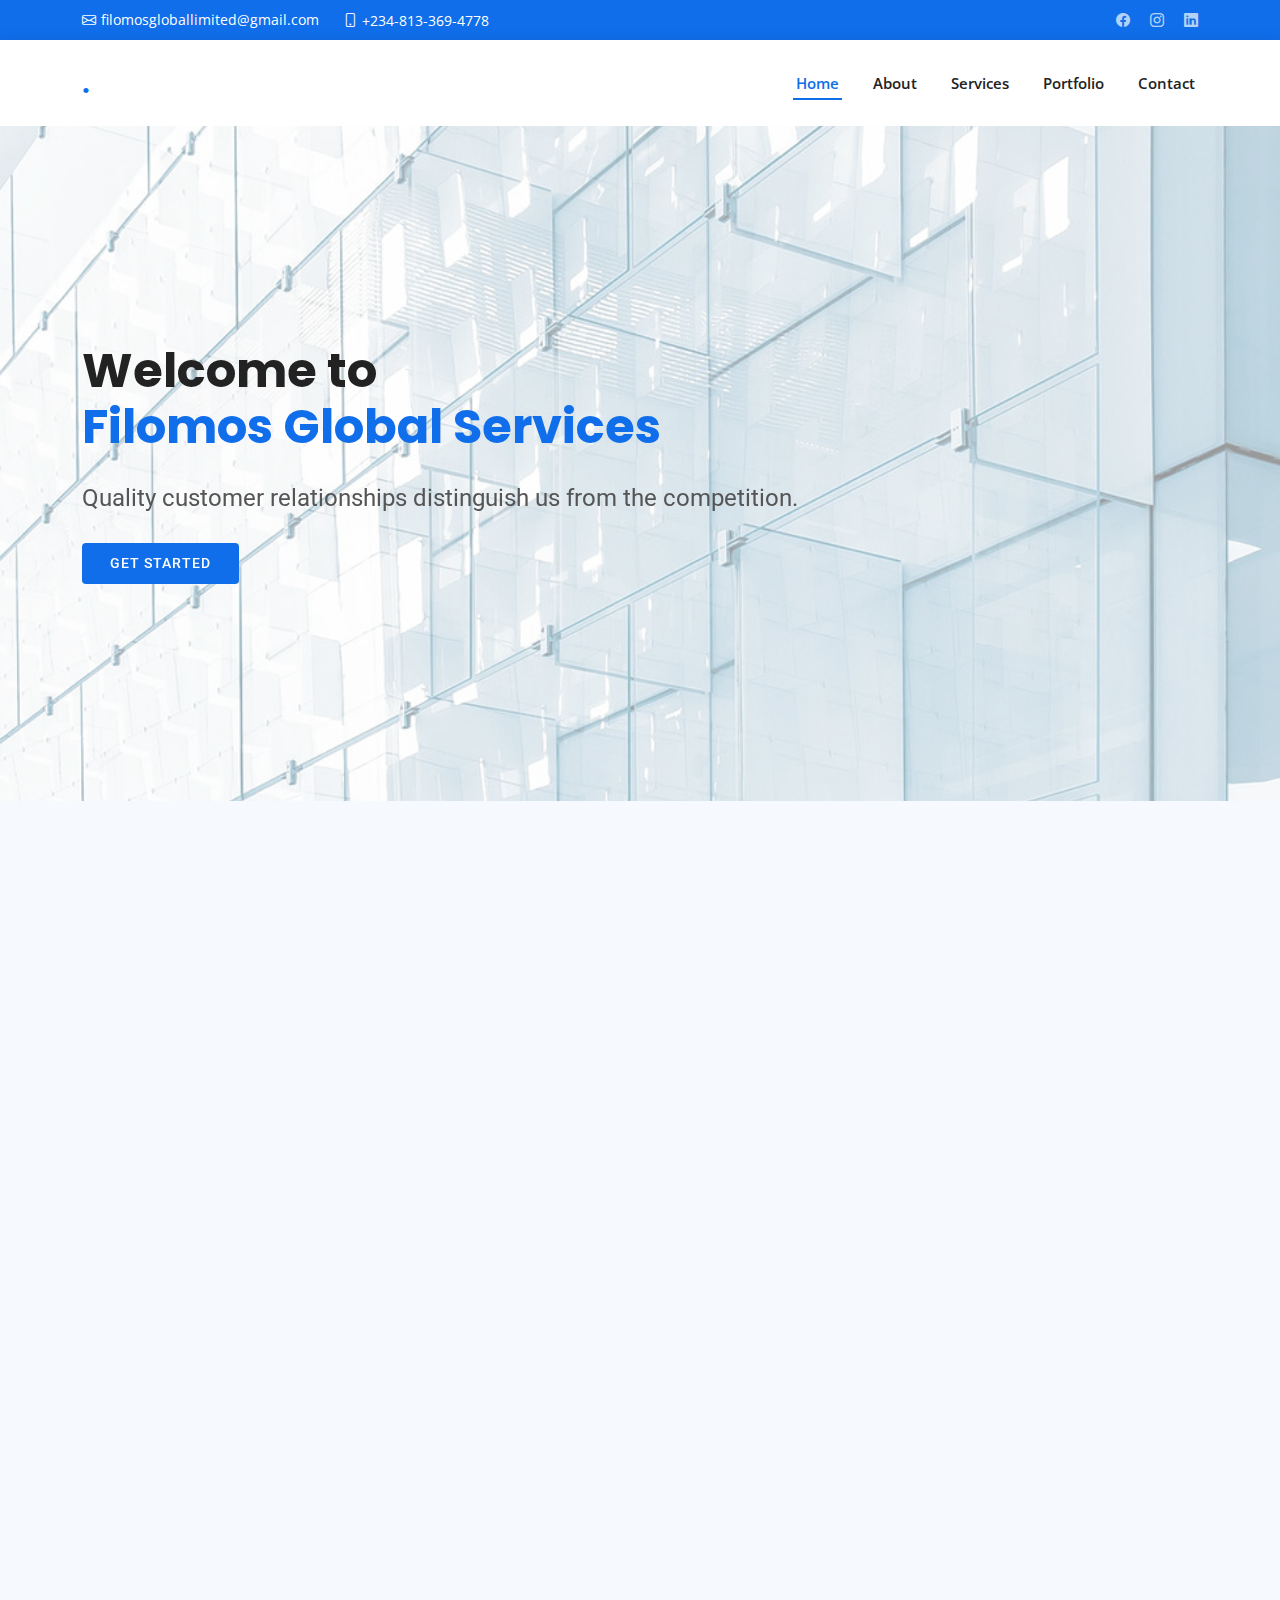
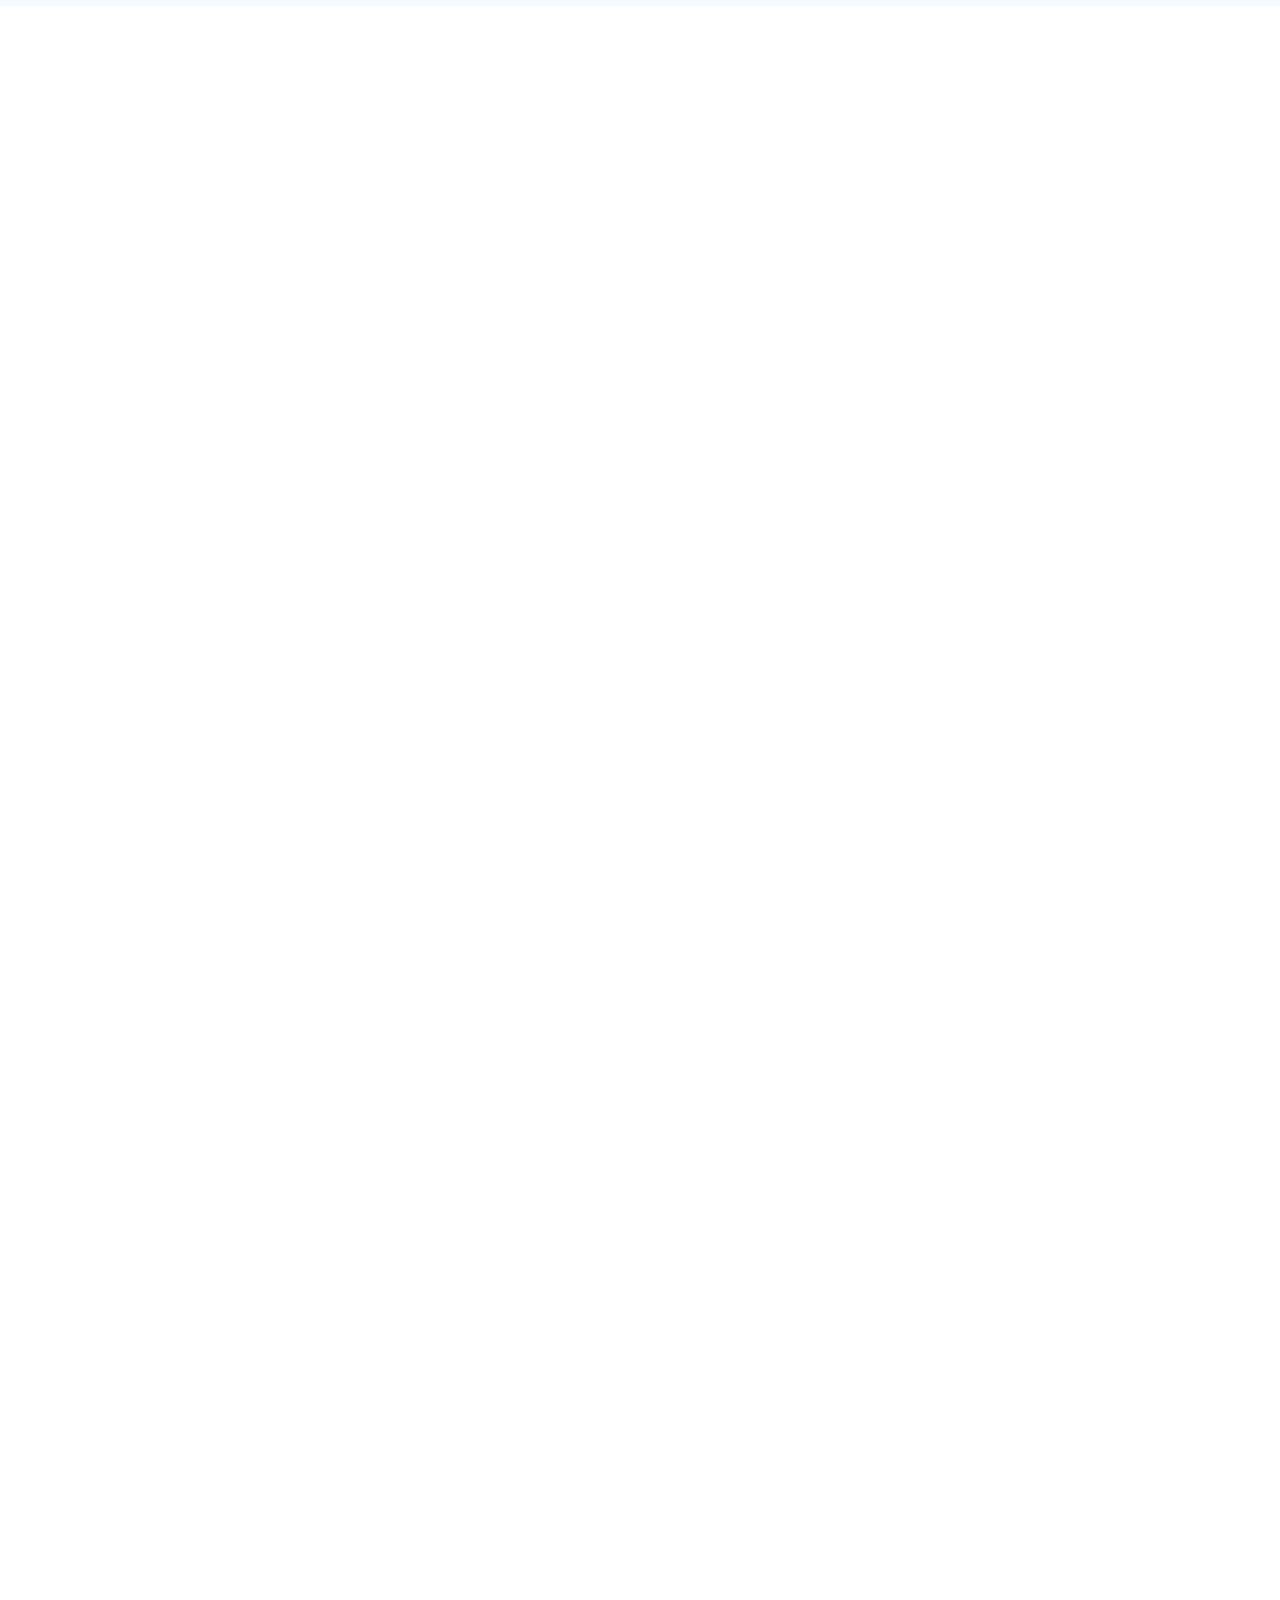
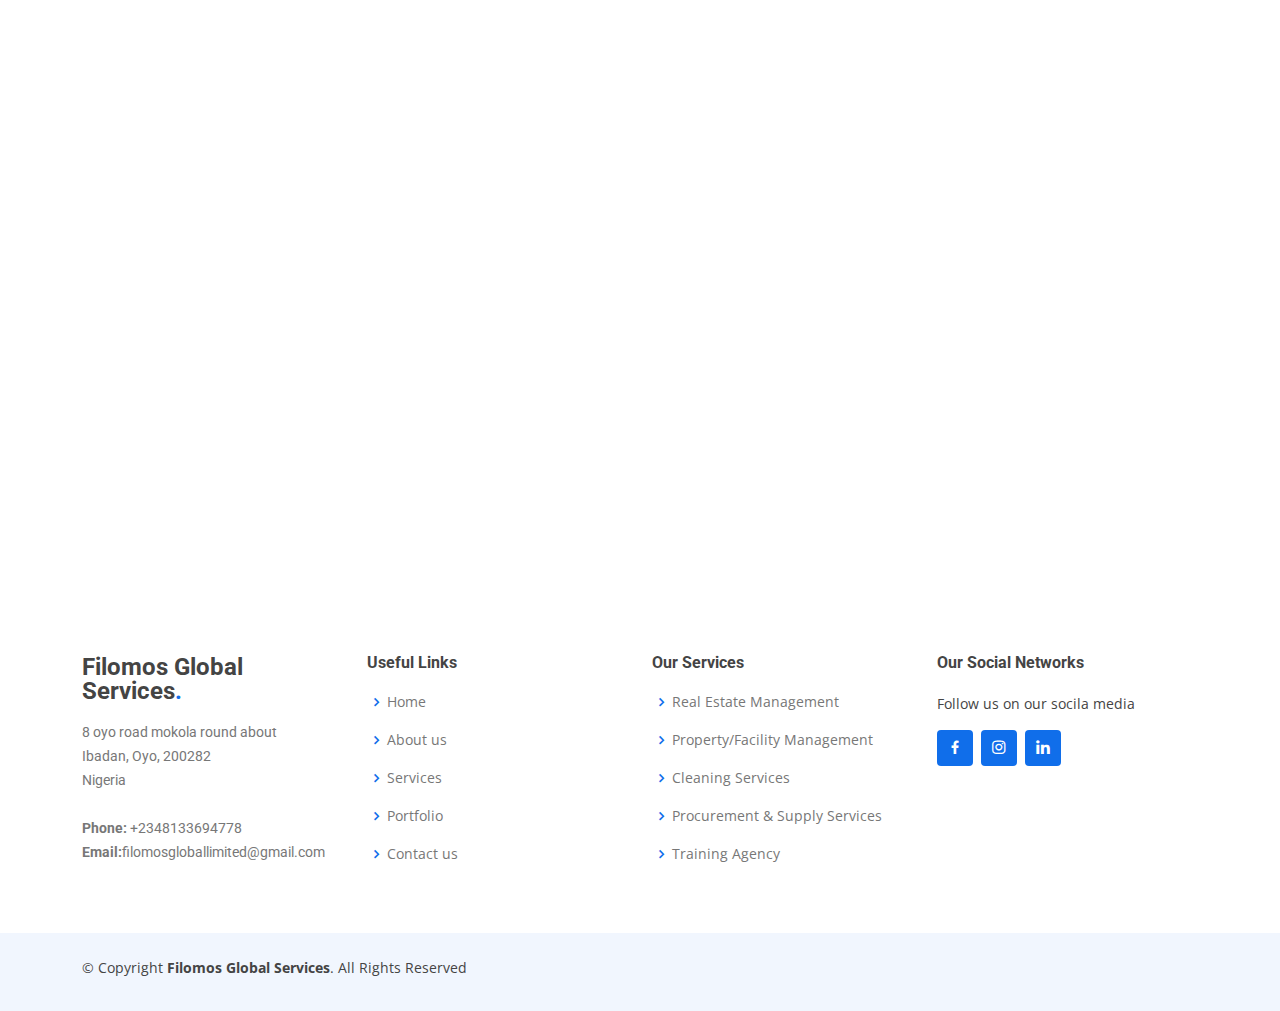
==== commit 3e8a1cad: "Update index.html" ====
--- a/index.html
+++ b/index.html
@@ -36,7 +36,7 @@
     <div class="container d-flex justify-content-center justify-content-md-between">
       <div class="contact-info d-flex align-items-center">
         <i class="bi bi-envelope d-flex align-items-center"><a href="mailto:contact@example.com">filomosgloballimited@gmail.com</a></i>
-        <i class="bi bi-phone d-flex align-items-center ms-4"><span>+234 8133694778</span></i>
+        <i class="bi bi-phone d-flex align-items-center ms-4"><span>+234-813-369-4778</span></i>
       </div>
       <div class="social-links d-none d-md-flex align-items-center">
         <a href="https://www.linkedin.com/company/filomos-global-services/" class="facebook"><i class="bi bi-facebook"></i></a>
@@ -467,7 +467,7 @@
               8 oyo road mokola round about<br>
               Ibadan, Oyo, 200282<br>
               Nigeria<br><br>
-              <strong>Phone:</strong> +234 8133694778<br>
+              <strong>Phone:</strong> +2348133694778<br>
               <strong>Email:</strong>filomosgloballimited@gmail.com<br>
             </p>
           </div>
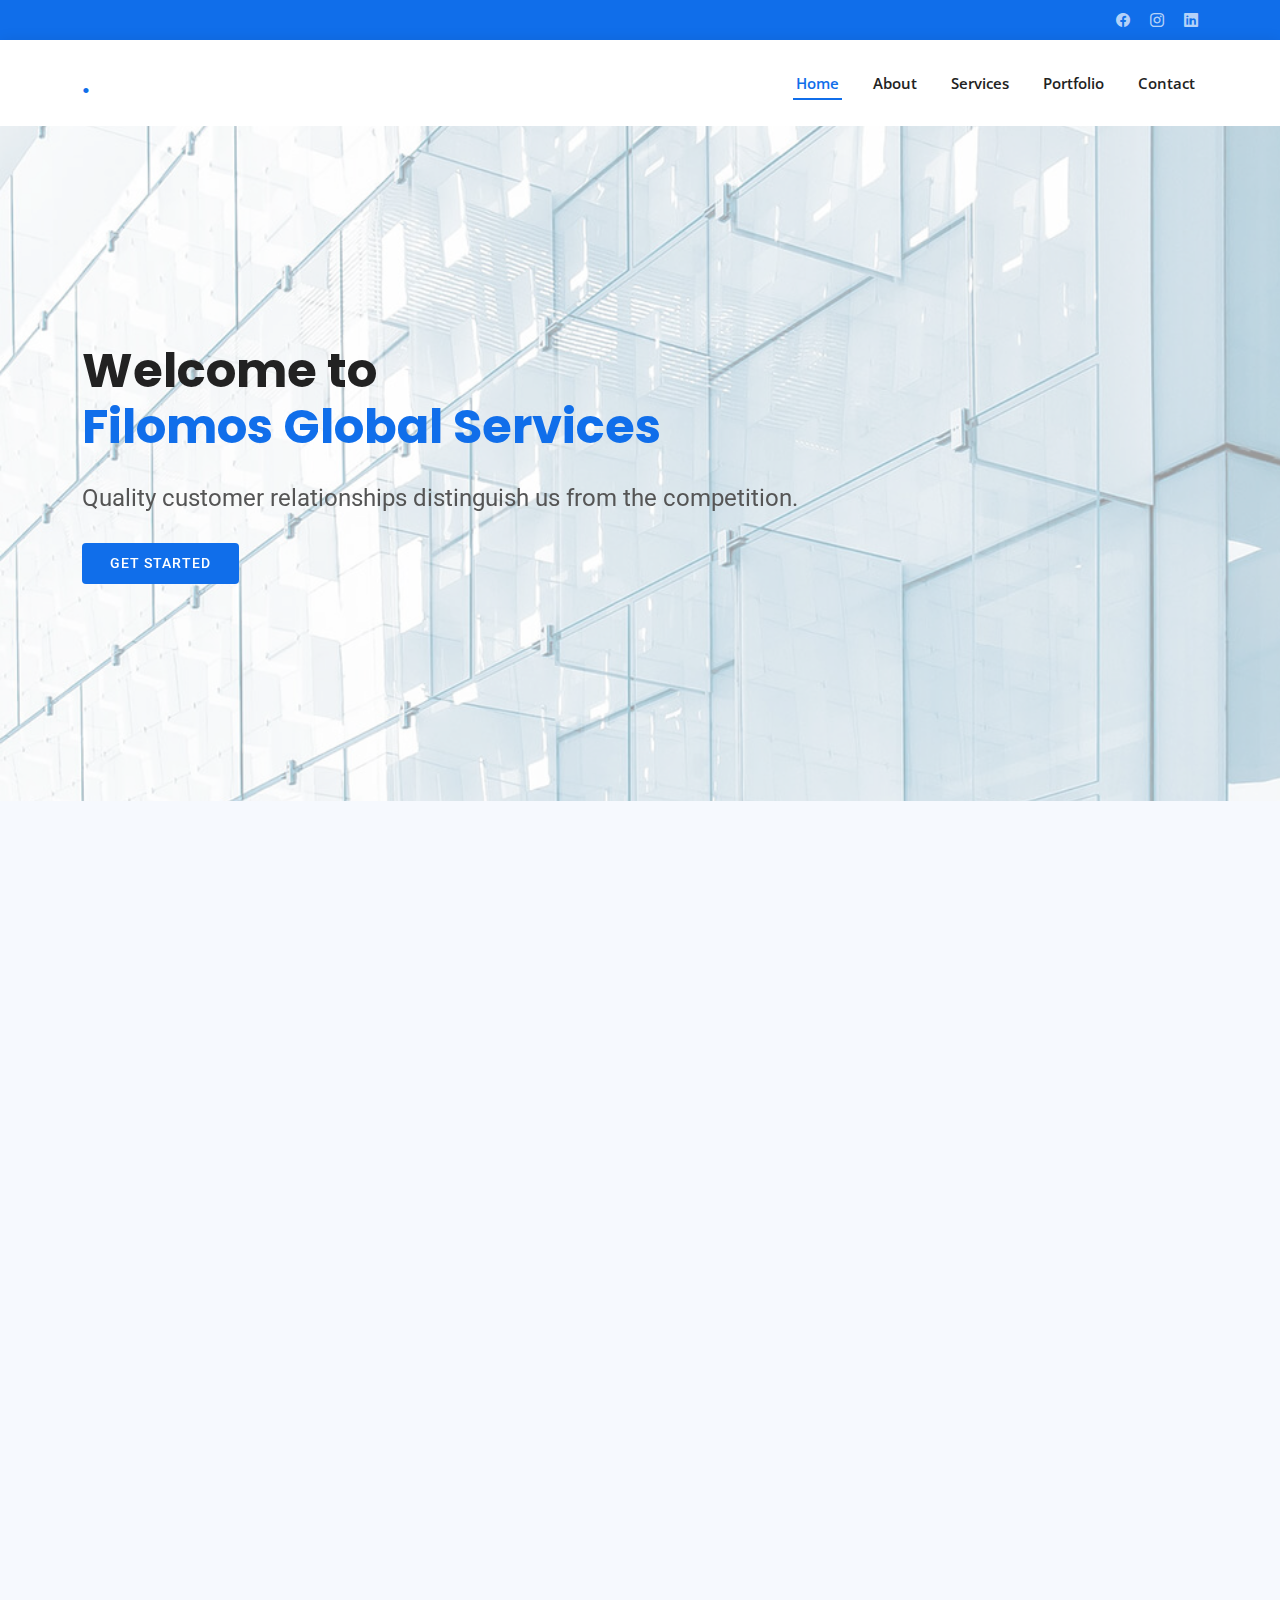
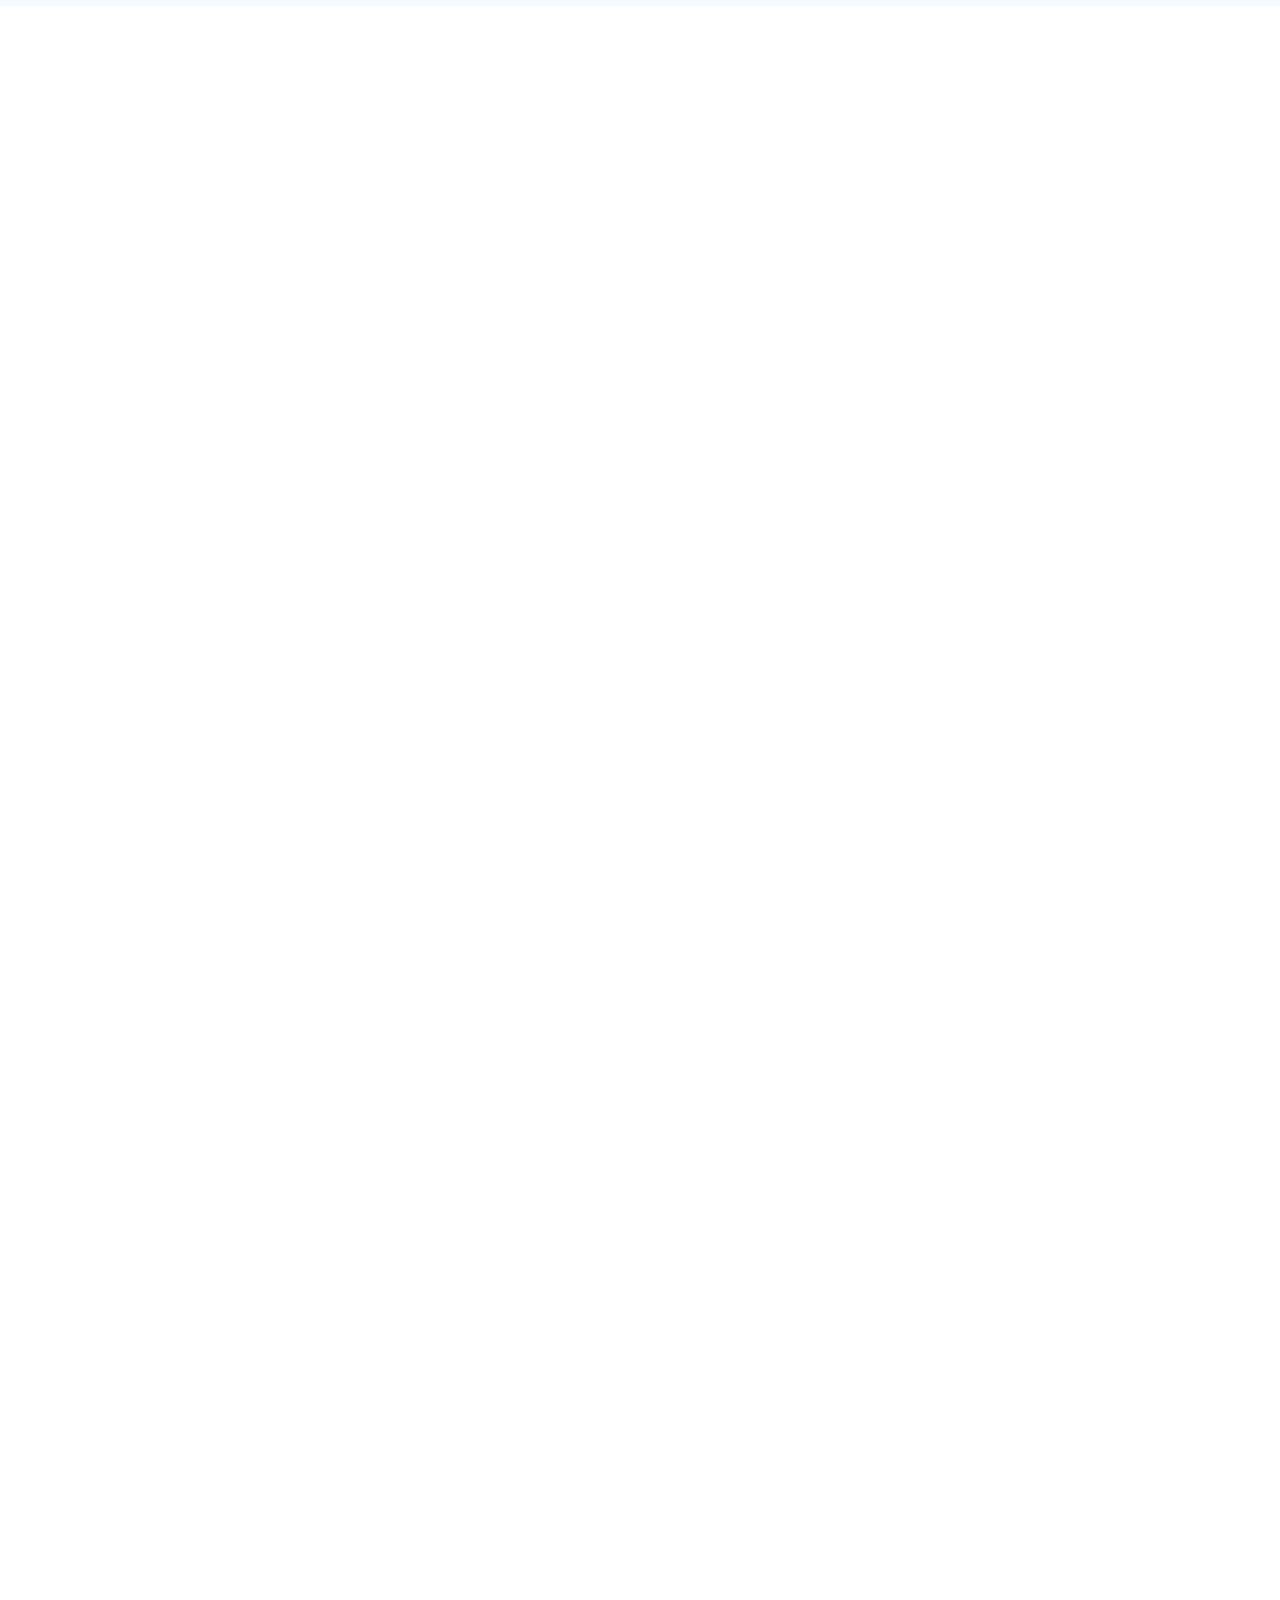
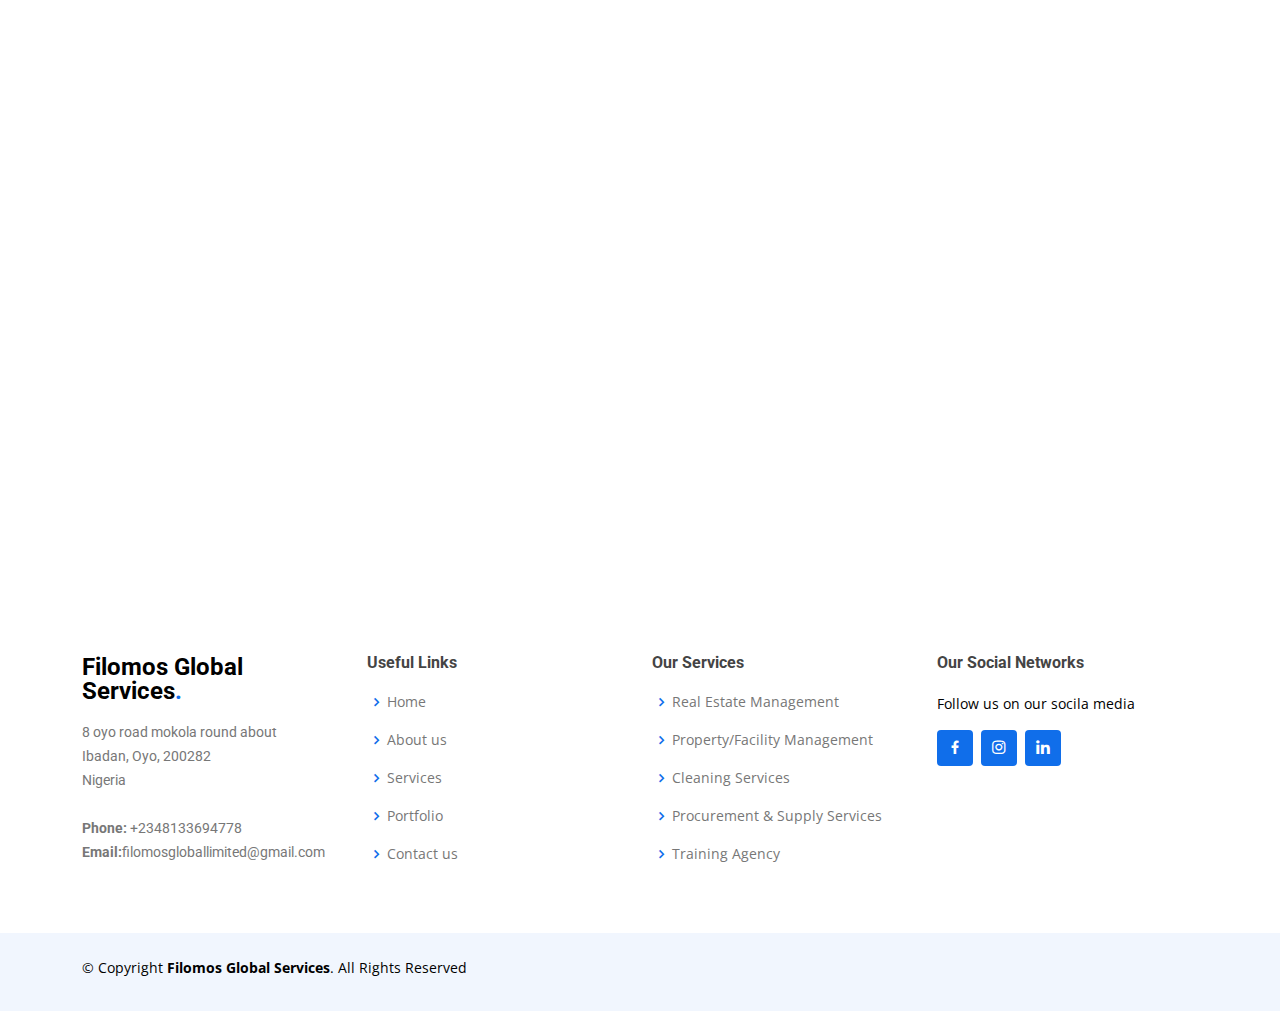
==== commit 3f4b4c82: "Update index.html" ====
--- a/index.html
+++ b/index.html
@@ -35,8 +35,6 @@
   <section id="topbar" class="d-flex align-items-center">
     <div class="container d-flex justify-content-center justify-content-md-between">
       <div class="contact-info d-flex align-items-center">
-        <i class="bi bi-envelope d-flex align-items-center"><a href="mailto:contact@example.com">filomosgloballimited@gmail.com</a></i>
-        <i class="bi bi-phone d-flex align-items-center ms-4"><span>+234-813-369-4778</span></i>
       </div>
       <div class="social-links d-none d-md-flex align-items-center">
         <a href="https://www.linkedin.com/company/filomos-global-services/" class="facebook"><i class="bi bi-facebook"></i></a>
@@ -99,7 +97,7 @@
 
         <div class="row">
           <div class="col-lg-6" data-aos="fade-right" data-aos-delay="100">
-            <img src="assets/img/fil-a.jpg" class="img-fluid" alt="">
+            <img src="assets/img/fil-ga.png" class="img-fluid" alt="">
           </div>
           <div class="col-lg-6 pt-4 pt-lg-0 content d-flex flex-column justify-content-center" data-aos="fade-up" data-aos-delay="100">
             <h3>We excel in real estate, facility management, cleaning, and procurement & supply.</h3>
@@ -191,8 +189,16 @@
               <h4><a href="">Procurement Services</a></h4>
               <p>
                 We offer a wide range of services including electrical work,
-              plumbing, interior design, as well as the supply and installation of granite, stone base, and gravel
+              plumbing, interior design, as well as the supply of granite, stone base, and gravel
               </p>
+            </div>
+          </div>
+
+            <div class="col-lg-4 col-md-6 d-flex align-items-stretch mt-4" data-aos="zoom-in" data-aos-delay="300">
+            <div class="icon-box">
+              <div class="icon"><i class="bx bx-arch"></i></div>
+              <h4><a href="">Interior Design</a></h4>
+              <p>We deliver contemporary and stylish interior solutions tailored to your building, encompassing offices, homes, and stores.</p>
             </div>
           </div>
 
@@ -206,13 +212,6 @@
             </div>
           </div>
 
-          <div class="col-lg-4 col-md-6 d-flex align-items-stretch mt-4" data-aos="zoom-in" data-aos-delay="300">
-            <div class="icon-box">
-              <div class="icon"><i class="bx bx-arch"></i></div>
-              <h4><a href="">Interior Design</a></h4>
-              <p>We deliver contemporary and stylish interior solutions tailored to your building, encompassing offices, homes, and stores.</p>
-            </div>
-          </div>
 
         </div>
 
@@ -314,6 +313,16 @@
             </div>
           </div>
 
+           <div class="col-lg-4 col-md-6 portfolio-item filter-Training">
+            <img src="assets/img/fil-a.jpg" class="img-fluid" alt="">
+            <div class="portfolio-info">
+              <h4>Training</h4>
+              <p>Training</p>
+              <a href="assets/img/fil-a.jpg" data-gallery="portfolioGallery" class="portfolio-lightbox preview-link" title="Training"><i class="bx bx-plus"></i></a>
+            
+            </div>
+          </div>
+
           <div class="col-lg-4 col-md-6 portfolio-item filter-Training">
             <img src="assets/img/fil-12.jpeg" class="img-fluid" alt="">
             <div class="portfolio-info">
--- a/assets/css/style.css
+++ b/assets/css/style.css
@@ -11,7 +11,7 @@
 --------------------------------------------------------------*/
 body {
   font-family: "Open Sans", sans-serif;
-  color: #444444;
+  color: #000000;
 }
 
 a {
@@ -1505,7 +1505,7 @@
 # Contact
 --------------------------------------------------------------*/
 .contact .info-box {
-  color: #444444;
+  color: #000000;
   text-align: center;
   box-shadow: 0 0 30px rgba(214, 215, 216, 0.3);
   padding: 20px 0 30px 0;
@@ -1513,7 +1513,7 @@
 
 .contact .info-box i {
   font-size: 32px;
-  color: #106eea;
+  color: #000000;
   border-radius: 50%;
   padding: 8px;
   border: 2px dotted #b3d1fa;
@@ -1632,7 +1632,7 @@
 #footer {
   background: #fff;
   padding: 0 0 30px 0;
-  color: #444444;
+  color: #000000;
   font-size: 14px;
   background: #f1f6fe;
 }
@@ -1805,4 +1805,4 @@
     text-align: center;
     padding: 2px 0;
   }
-}+}
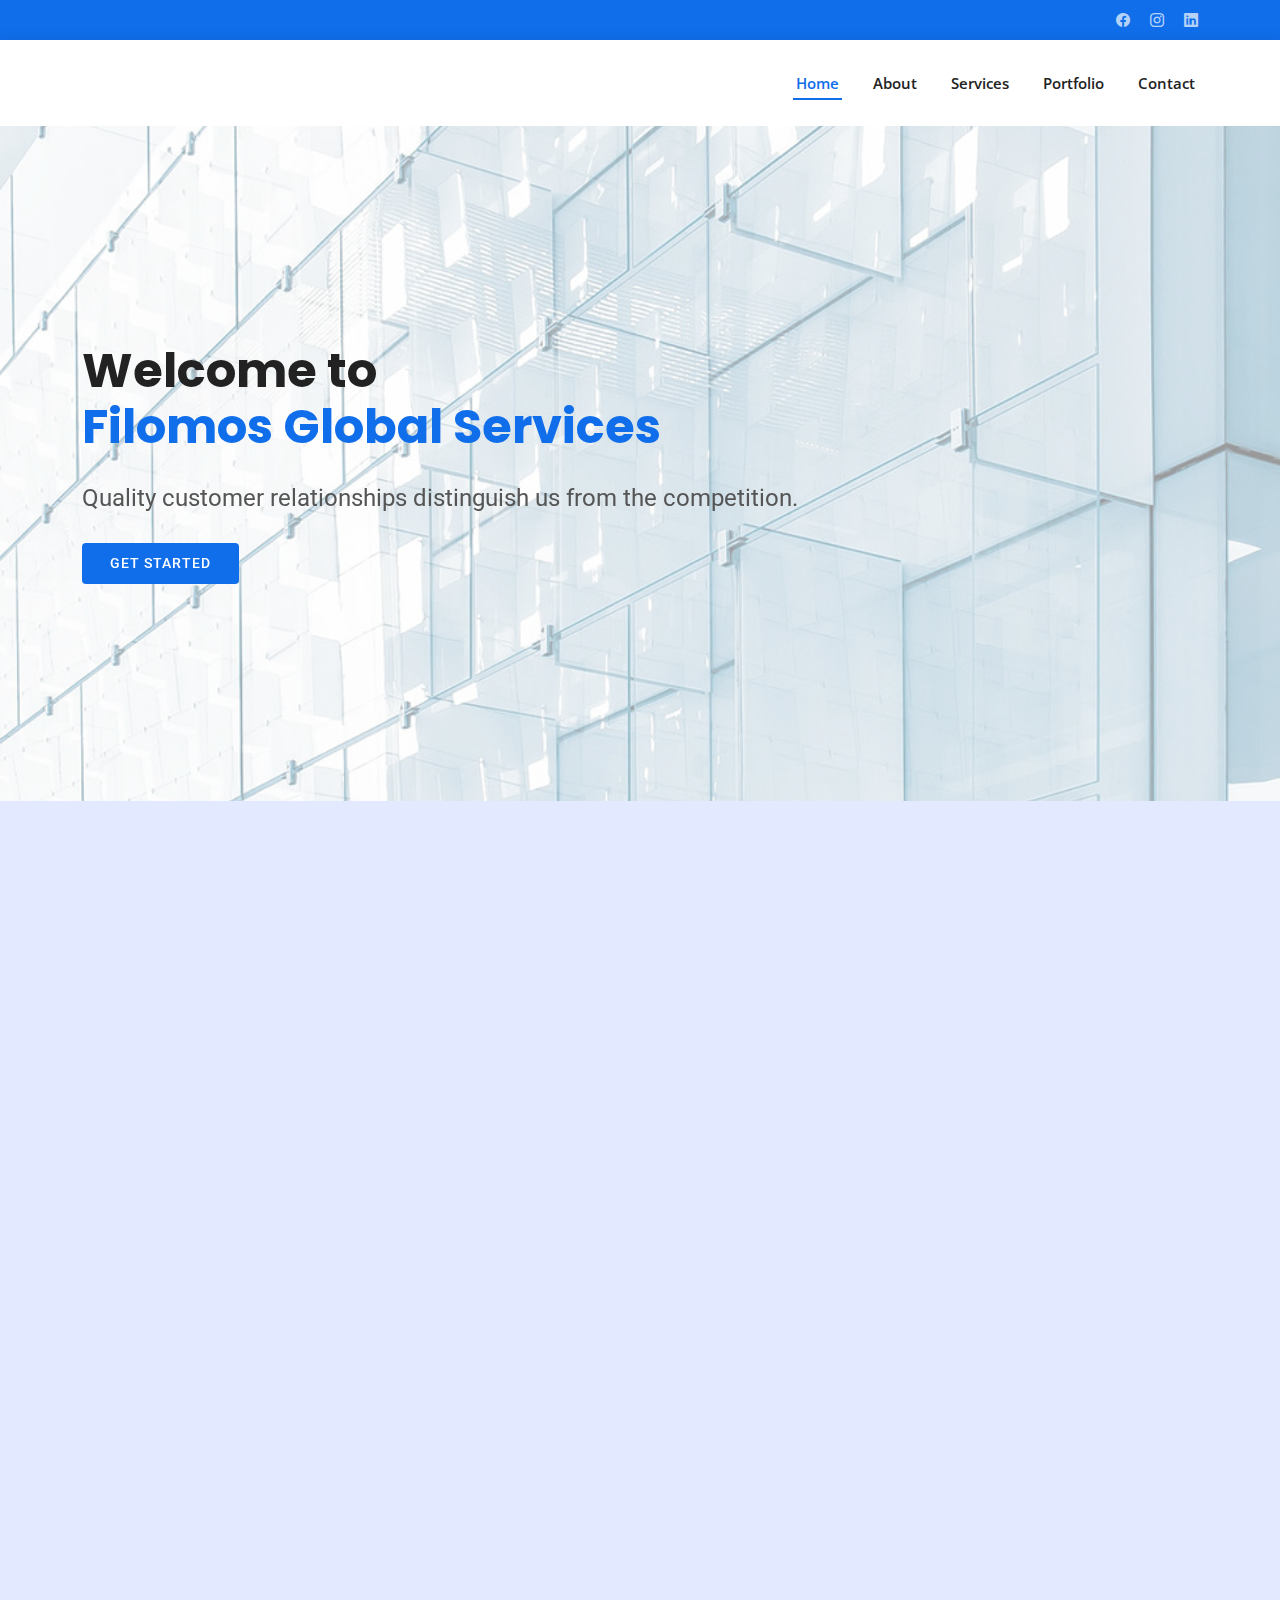
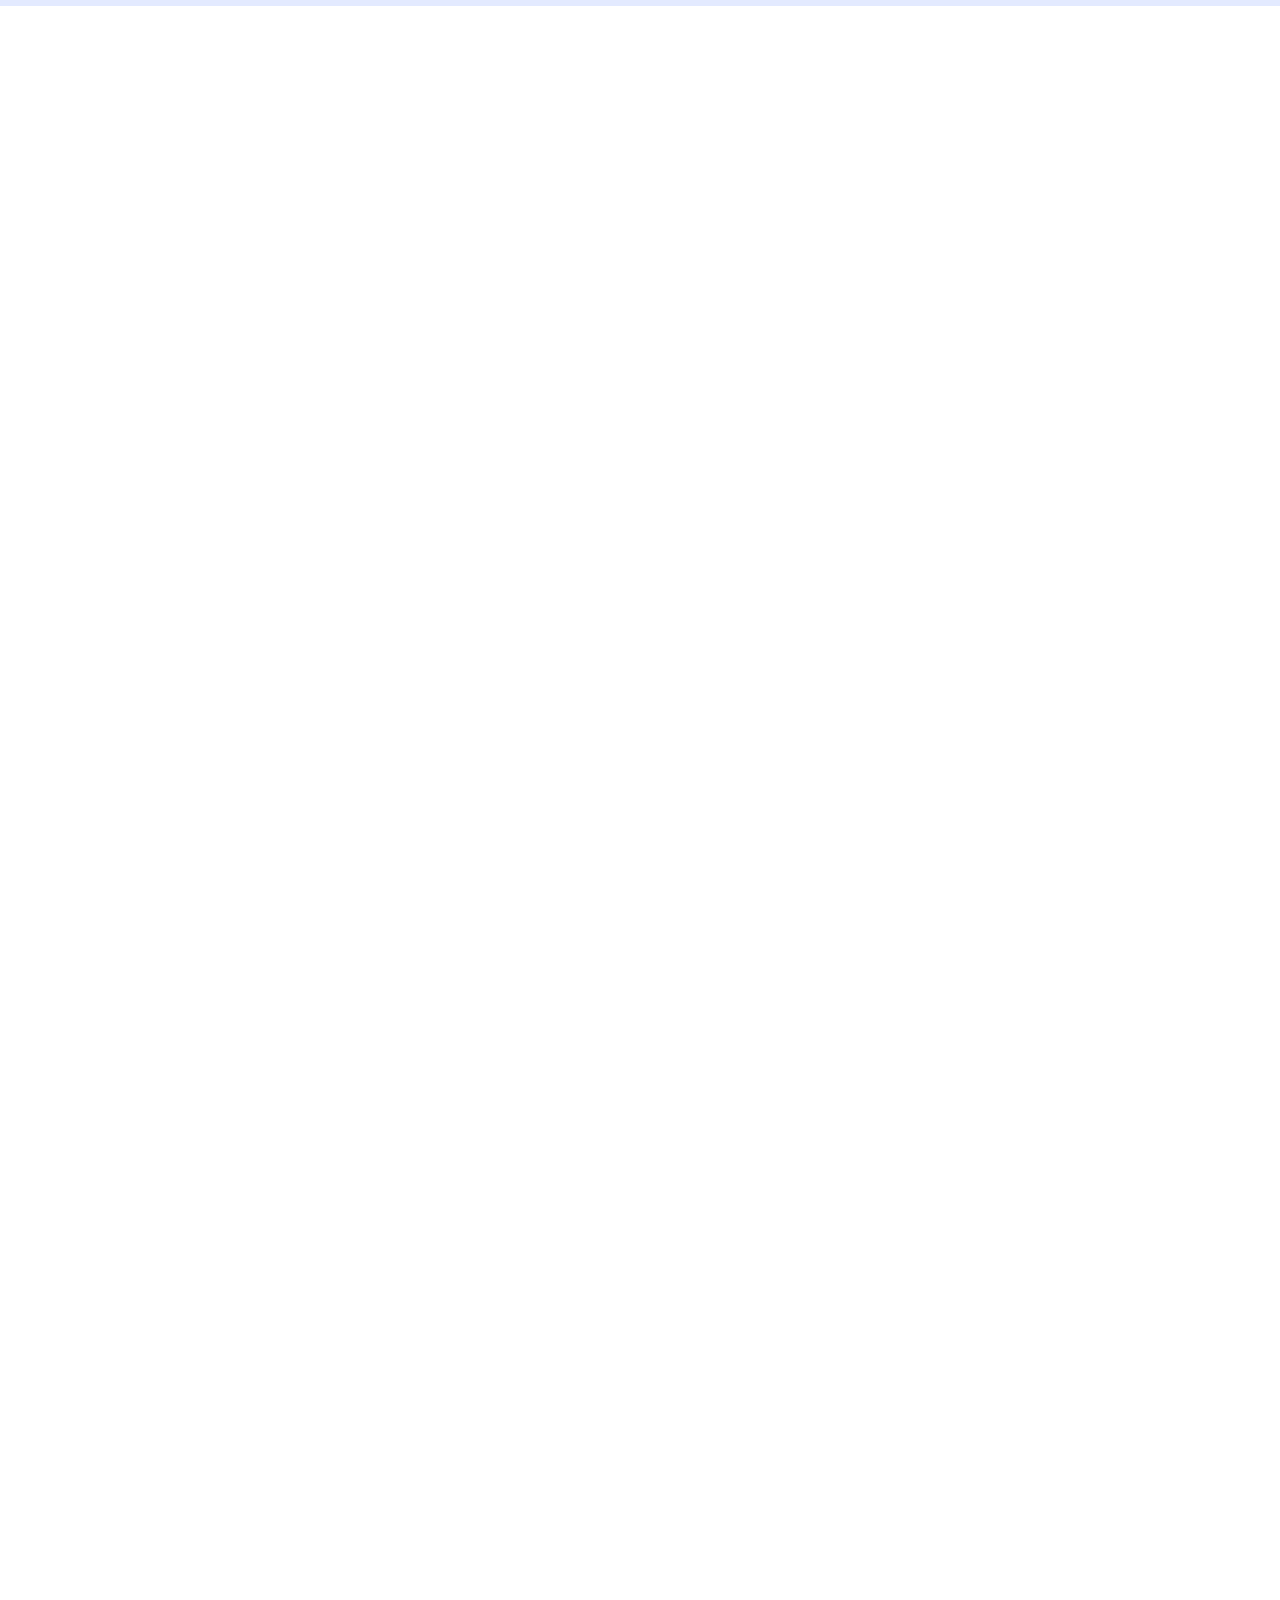
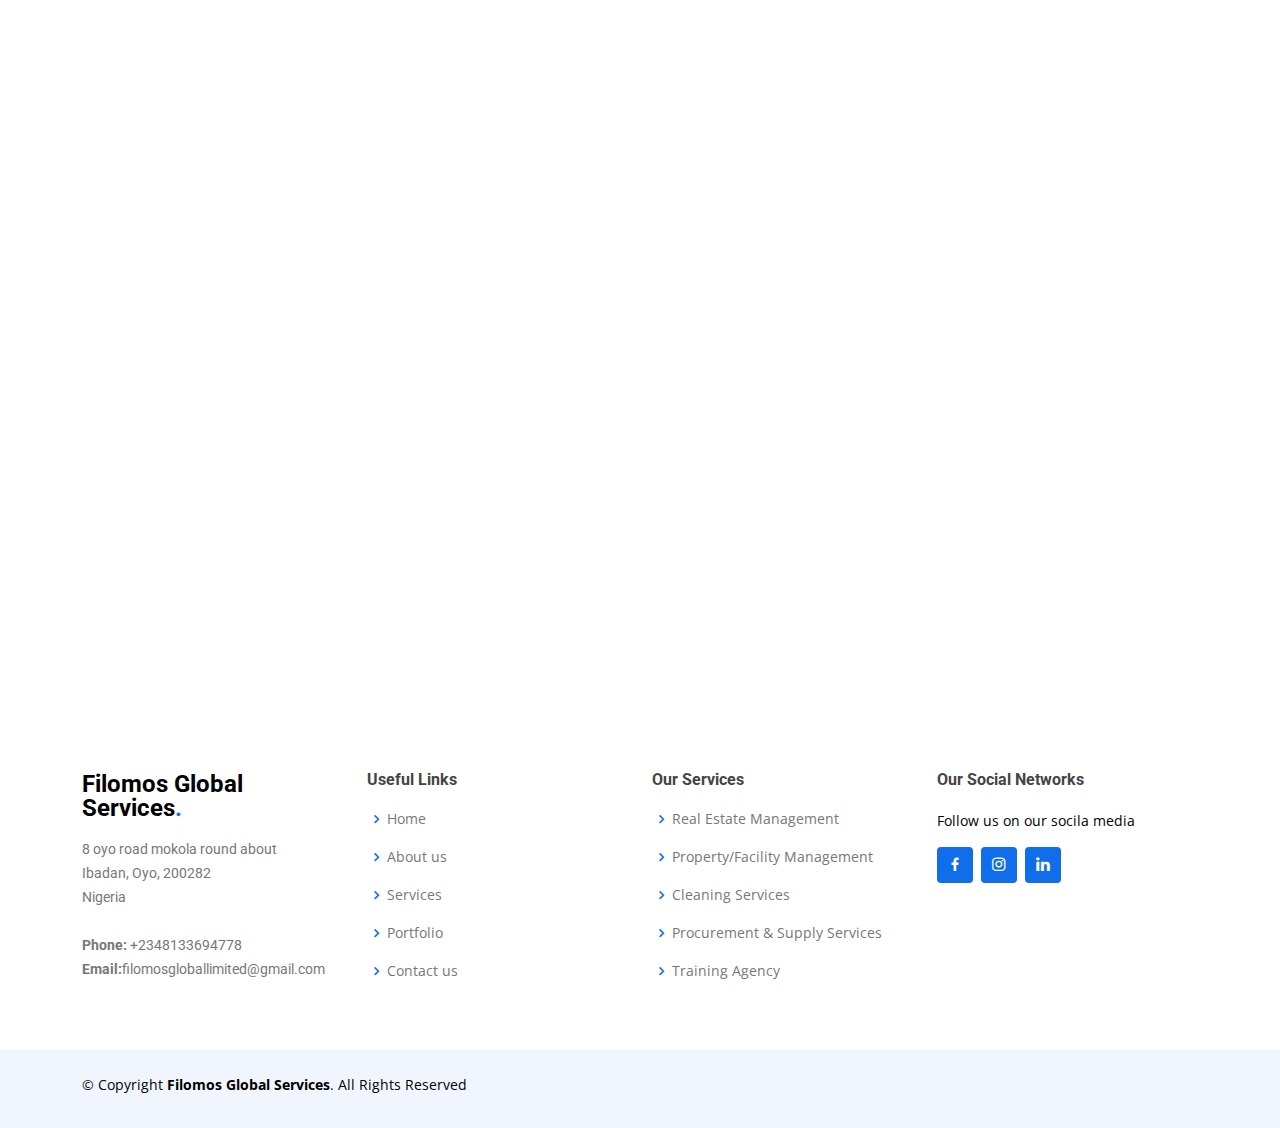
==== commit a7503c6a: "Update index.html" ====
--- a/index.html
+++ b/index.html
@@ -48,7 +48,7 @@
   <header id="header" class="d-flex align-items-center">
     <div class="container d-flex align-items-center justify-content-between">
 
-      <h1 class="logo"><a href="index.html"><span>.</span></a></h1>
+      <h1 class="logo"><a href="index.html"><span></span></a></h1>
       <!-- Uncomment below if you prefer to use an image logo -->
       <a href="index.html" class="logo"><img src="assets/img/fil-1.jpeg" alt=""></a>
 
@@ -61,7 +61,7 @@
           <li><a class="nav-link scrollto" href="#contact">Contact</a></li>
         </ul>
         <i class="bi bi-list mobile-nav-toggle"></i>
-      </nav><!-- .navbar -->
+      </nav><!-- navbar -->
 
     </div>
   </header><!-- End Header -->
@@ -97,7 +97,7 @@
 
         <div class="row">
           <div class="col-lg-6" data-aos="fade-right" data-aos-delay="100">
-            <img src="assets/img/fil-ga.png" class="img-fluid" alt="">
+            <img src="assets/img/pro-sup.jpeg" class="img-fluid" alt="">
           </div>
           <div class="col-lg-6 pt-4 pt-lg-0 content d-flex flex-column justify-content-center" data-aos="fade-up" data-aos-delay="100">
             <h3>We excel in real estate, facility management, cleaning, and procurement & supply.</h3>
@@ -120,7 +120,6 @@
               
                 <div>
                   <p>Our professionalism, confidentiality, skilled staff selection, and commitment to improvement ensure a positive experience for all stakeholders.</p>
-                  
                 </div>
               
               </li>
@@ -363,22 +362,12 @@
             </div>
           </div>
 
-          <div class="col-lg-4 col-md-6 portfolio-item filter-Procurement">
-            <img src="assets/img/fil-7.jpeg" class="img-fluid" alt="">
-            <div class="portfolio-info">
-              <h4>Procurement</h4>
-              <p>Procurement</p>
-              <a href="assets/img/fil-7.jpeg" data-gallery="portfolioGallery" class="portfolio-lightbox preview-link" title="procurement"><i class="bx bx-plus"></i></a>
-             
-            </div>
-          </div>
-
-            <div class="col-lg-4 col-md-6 portfolio-item filter-Procurement">
-            <img src="assets/img/fil-20.jpeg" class="img-fluid" alt="">
-            <div class="portfolio-info">
-              <h4>Procurement</h4>
-              <p>Procurement</p>
-              <a href="assets/img/fil-20.jpeg" data-gallery="portfolioGallery" class="portfolio-lightbox preview-link" title="procurement"><i class="bx bx-plus"></i></a>
+            <div class="col-lg-4 col-md-6 portfolio-item filter-Cleaning">
+            <img src="assets/img/fil-4a.JPG" class="img-fluid" alt="">
+            <div class="portfolio-info">
+              <h4>Cleaning</h4>
+              <p>Cleaning</p>
+              <a href="assets/img/fil-20.jpeg" data-gallery="portfolioGallery" class="portfolio-lightbox preview-link" title="Cleaning"><i class="bx bx-plus"></i></a>
              
             </div>
           </div>
--- a/assets/css/style.css
+++ b/assets/css/style.css
@@ -1,10 +1,3 @@
-/**
-* Template Name: BizLand
-* Updated: Jan 29 2024 with Bootstrap v5.3.2
-* Template URL: https://bootstrapmade.com/bizland-bootstrap-business-template/
-* Author: BootstrapMade.com
-* License: https://bootstrapmade.com/license/
-*/
 
 /*--------------------------------------------------------------
 # General
@@ -206,6 +199,7 @@
 */
 .navbar {
   padding: 0;
+  margin-left: auto;
 }
 
 .navbar ul {
@@ -587,7 +581,7 @@
 }
 
 .section-bg {
-  background-color: #f6f9fe;
+  background-color: #E3EAFF;
 }
 
 .section-title {
